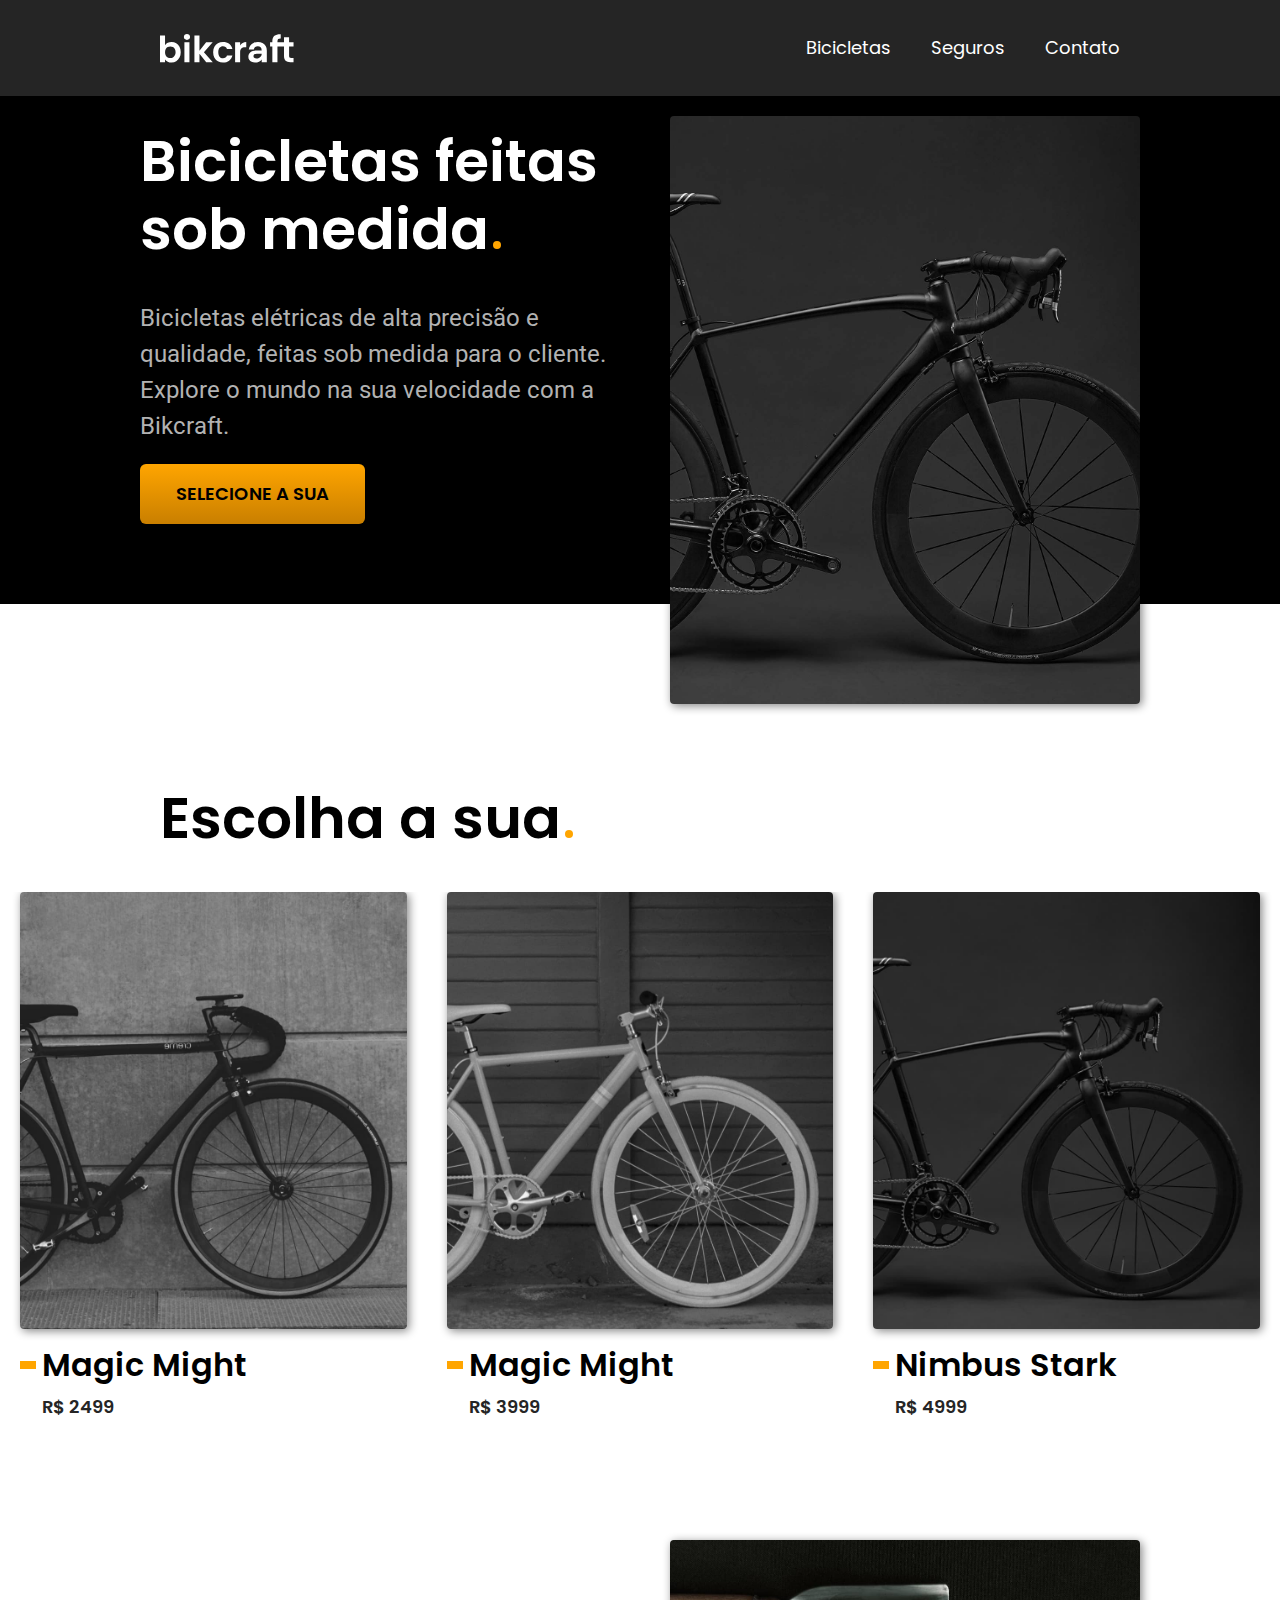
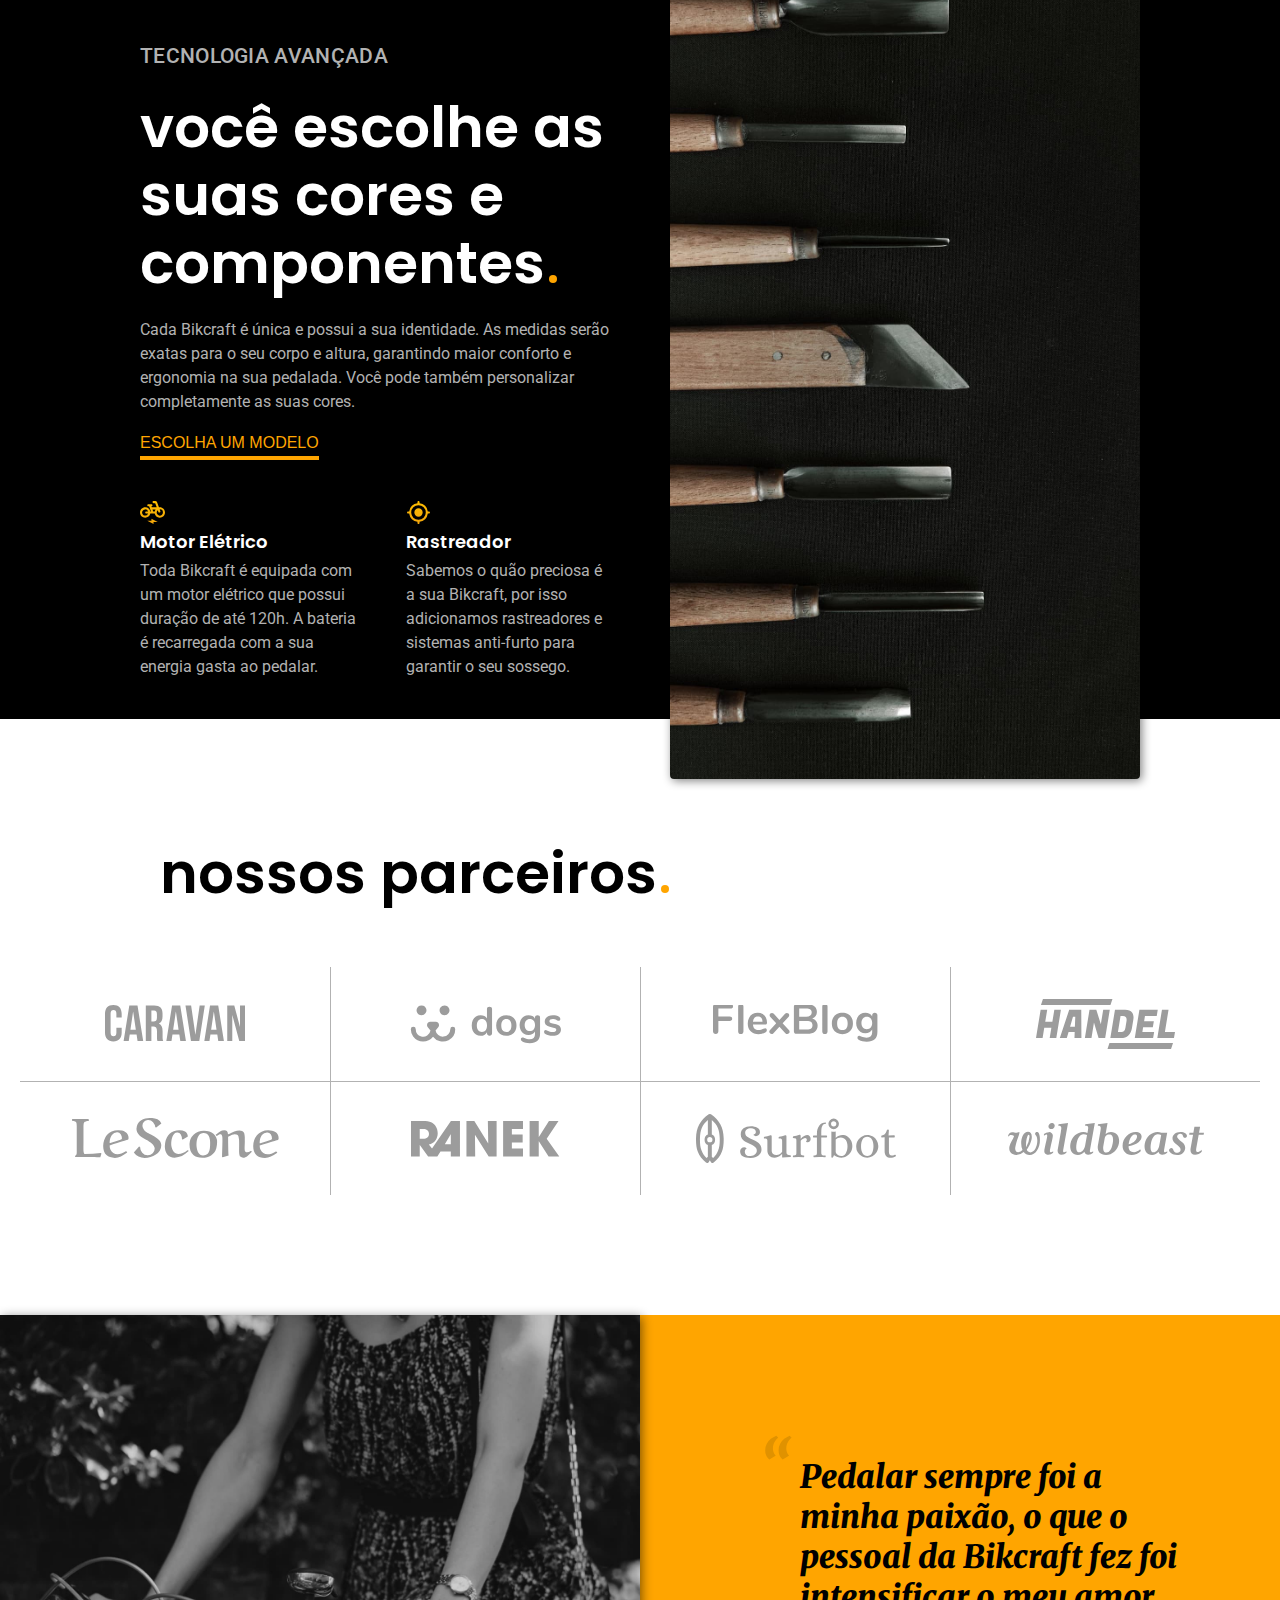
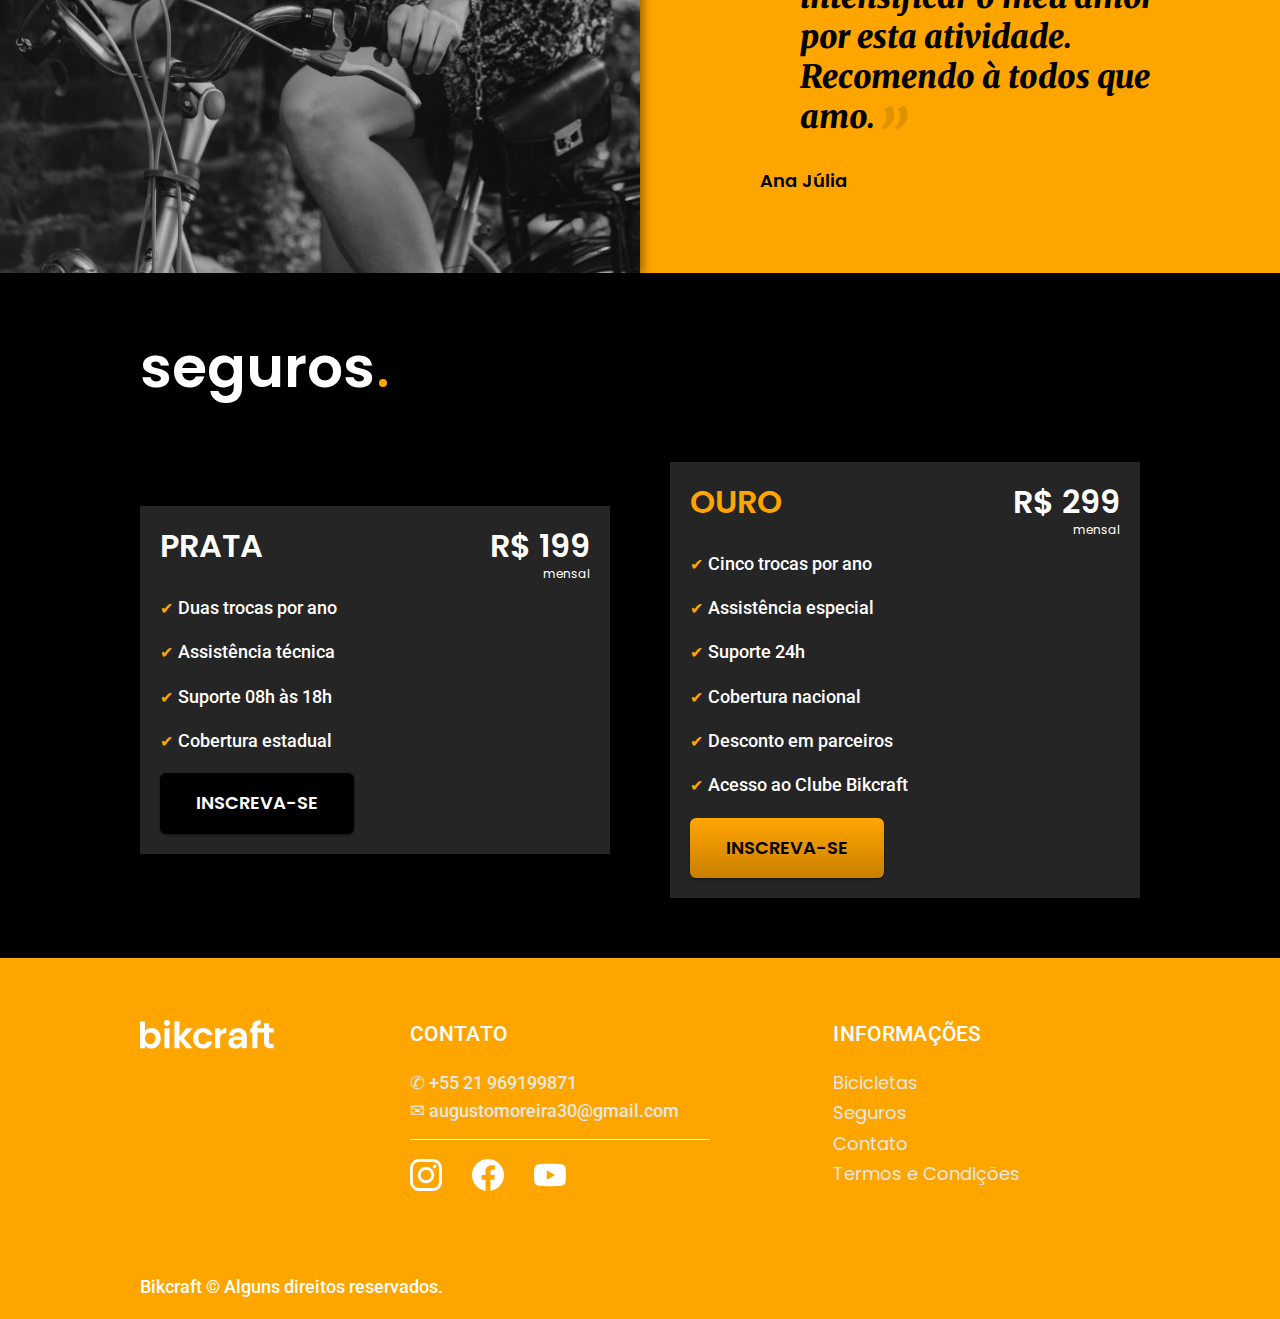
==== index.html @ 73f8ed73 "update" ====
<!DOCTYPE html>
<html lang="pt-BR">
  <head>
    <meta charset="UTF-8" />
    <meta http-equiv="X-UA-Compatible" content="IE=edge" />
    <meta name="viewport" content="width=device-width, initial-scale=1.0" />

    <title>Bikcraft - Bicicletas Elétricas</title>
    <meta
      name="description"
      content="Bicicletas elétricas de alta precisão e qualidade, feitas sob medida para o cliente. Explore o mundo na sua velocidade com a Bikcraft."
    />
    
    <link rel="stylesheet" href="./css/style.css" />
    <link rel="preconnect" href="https://fonts.googleapis.com" />
    <link rel="preconnect" href="https://fonts.gstatic.com" crossorigin />
    <link
      href="https://fonts.googleapis.com/css2?family=Merriweather:ital,wght@1,900&family=Poppins:wght@400;600&family=Roboto:wght@400;500&display=swap"
      rel="stylesheet"
    />
  </head>
  <body>
    <!-- menu navegação -->
    <header class="header-bg">
      <div class="header-container">
        <a href="./"><img src="./img/bikcraft.svg" alt="bikcraft" /></a>

        <nav aria-label="primaria">
          <ul class="header-menu font-1-m">
            <li><a class="cor-1" href="./bicicletas.html">Bicicletas</a></li>
            <li><a class="cor-1" href="./seguros.html">Seguros</a></li>
            <li><a class="cor-1" href="./contato.html">Contato</a></li>
          </ul>
        </nav>
      </div>
    </header>
    <!-- Conteúdo principal -->
    <main class="introducao-bg">
      <div class="introducao-container">
        <div class="introducao-conteudo">
          <h1 class="font-1-xxl">
            Bicicletas feitas sob medida<span class="ponto-final"></span>
          </h1>
          <p class="font-2-l cor-2">
            Bicicletas elétricas de alta precisão e qualidade, feitas sob medida
            para o cliente. Explore o mundo na sua velocidade com a Bikcraft.
          </p>
          <a class="botao" href="./bicicletas.html">SELECIONE A SUA</a>
        </div>
        <div>
          <img src="img/fotos/introducao.jpg" alt="bicicleta elétrica preta." />
        </div>
      </div>
    </main>
    <!-- Lista de Biccicletas -->
    <article class="bicicletas-lista">
      <h2 class="font-1-xxl">Escolha a sua<span class="ponto-final"></span></h2>

      <ul>
        <li>
          <a href="./nimbus.html">
            <img
              src="./img/bicicletas/magic-home.jpg"
              alt="bicicleta preta magic"
            />
            <h3 class="font-1-xl">Magic Might</h3>
            <span class="font-1-m-b">R$ 2499</span>
          </a>
        </li>
        <li>
          <a href="./nimbus.html">
            <img
              src="./img/bicicletas/nebula-home.jpg"
              alt="bicicleta branca nebulosa"
            />
            <h3 class="font-1-xl">Magic Might</h3>
            <span class="font-1-m-b">R$ 3999</span>
          </a>
        </li>
        <li>
          <a href="./nimbus.html">
            <img
              src="./img/bicicletas/nimbus-home.jpg"
              alt="bicicleta carbono nimbus"
            />
            <h3 class="font-1-xl">Nimbus Stark</h3>
            <span class="font-1-m-b">R$ 4999</span>
          </a>
        </li>
      </ul>
    </article>
    <!-- Tecnologia Avançada -->
    <section
      class="tecnologia-bg"
      aria-label="Sobre tecnologia avançada da bikcraft"
    >
      <div class="tecnologia-container">
        <div class="tecnologia-conteudo">
          <h1 class="font-2-l-b cor-2">TECNOLOGIA AVANÇADA</h1>
          <h2 class="font-1-xxl .cor-1">
            você escolhe as suas cores e componentes<span
              class="ponto-final"
            ></span>
          </h2>
          <p class="font-2-s cor-2">
            Cada Bikcraft é única e possui a sua identidade. As medidas serão
            exatas para o seu corpo e altura, garantindo maior conforto e
            ergonomia na sua pedalada. Você pode também personalizar
            completamente as suas cores.
          </p>
          <a class="link" href="./bicicletas.html">ESCOLHA UM MODELO</a>
          <ul>
            <li>
              <img
                class="tecnologia-icon"
                src="img/icones/eletrica.svg"
                alt="ícone simbolizando bicicleta elétrica"
              />
              <h3 class="tecnologia-vantagens font-1-m-b cor-1">
                Motor Elétrico
              </h3>
              <p class="font-2-s cor-2">
                Toda Bikcraft é equipada com um motor elétrico que possui
                duração de até 120h. A bateria é recarregada com a sua energia
                gasta ao pedalar.
              </p>
            </li>
            <li>
              <img
                class="tecnologia-icon"
                src="img/icones/rastreador.svg"
                alt="ícone simbolizando um rastreador"
              />
              <h3 class="tecnologia-vantagens font-1-m-b cor-1">Rastreador</h3>
              <p class="font-2-s cor-2">
                Sabemos o quão preciosa é a sua Bikcraft, por isso adicionamos
                rastreadores e sistemas anti-furto para garantir o seu sossego.
              </p>
            </li>
          </ul>
        </div>
        <div class="tecnologia-img">
          <img
            src="img/fotos/tecnologia.jpg"
            alt="imagem decorativa de ferramentas"
          />
        </div>
      </div>
    </section>
    <!-- Nossos Parceiros -->
    <section class="parceiros" aria-label="Nossos Parceiros">
      <h2 class="font-1-xxl">
        nossos parceiros<span class="ponto-final"></span>
      </h2>

      <ul>
        <li><img src="img/parceiros/caravan.svg" alt="caravan" /></li>
        <li><img src="img/parceiros/dogs.svg" alt="dogs" /></li>
        <li><img src="img/parceiros/flexblog.svg" alt="flexblog" /></li>
        <li><img src="img/parceiros/handel.svg" alt="handel" /></li>
        <li><img src="img/parceiros/lescone.svg" alt="lescone" /></li>
        <li><img src="img/parceiros/ranek.svg" alt="ranek" /></li>
        <li><img src="img/parceiros/surfbot.svg" alt="surfbot" /></li>
        <li><img src="img/parceiros/wildbeast.svg" alt="wildbeast" /></li>
      </ul>
    </section>
    <!-- Depoimentos -->
    <section class="depoimentos" aria-label="Depoimentos">
      <div class="depoimentos-img">
        <img
          src="img/fotos/depoimento.jpg"
          alt="Mulher andando de bicicleta bikcraft"
        />
      </div>
      <div class="depoimentos-texto">
        <blockquote class="font-1-xl">
          Pedalar sempre foi a minha paixão, o que o pessoal da Bikcraft fez foi
          intensificar o meu amor por esta atividade. Recomendo à todos que amo.
        </blockquote>
        <cite class="font-1-m-b">Ana Júlia</cite>
      </div>
    </section>
    <!-- Seguros -->
    <article class="seguros-bg" aria-label="Seção de Seguros">
      <div class="seguros-container">
        <h2 class="font-1-xxl">seguros<span class="ponto-final"></span></h2>

        <div class="seguros-items">
          <div class="seguro-valor">
            <h3 class="font-1-xl">PRATA</h3>
            <span class="font-1-xl">R$ 199<small class="font-1-xs">mensal</small></span>
          </div>
          <ul class="font-2-m">
              <li>Duas trocas por ano</li>
              <li>Assistência técnica</li>
              <li>Suporte 08h às 18h</li>
              <li>Cobertura estadual</li>
            </ul>              
            <a class="botao secundario" href="./seguros.html">INSCREVA-SE</a>
        </div>
        <div class="seguros-items">
          <div class="seguro-valor">
            <h3 class="font-1-xl cor-3">OURO</h3>
            <span class="font-1-xl">R$ 299<small class="font-1-xs">mensal</small></span>
          </div>
          <ul class="font-2-m">
              <li>Cinco trocas por ano</li>
              <li>Assistência especial</li>
              <li>Suporte 24h</li>
              <li>Cobertura nacional</li>
              <li>Desconto em parceiros</li>
              <li>Acesso ao Clube Bikcraft</li>
            </ul>              
            <a class="botao" href="./seguros.html">INSCREVA-SE</a>
        </div>
    </article>
    <!-- Contato -->
    <footer class="contato-bg">
      <div class="contato-container">
        <a href="./"><img src="img/bikcraft.svg" alt="logo Bikcraft"></a>

        <div class="contato-geral">
          <h3 class="font-2-l-b">CONTATO</h3>
          <a class="font-2-m" href="tel:+5521969199871">&#9990; +55 21 969199871</a>
          <a class="font-2-m" href="mailto:augustomoreira30@gmail.com">&#9993; augustomoreira30@gmail.com</a>
          <div class="contato-redes">
            <a href="./"><img src="img/redes/instagram.svg" alt="Instagram"></a>
            <a href=""><img src="img/redes/facebook.svg" alt="Facebook"></a>
            <a href=""><img src="img/redes/youtube.svg" alt="YouTube"></a>
          </div>
        </div>
        <div class="contato-informacao">
          <h3 class="font-2-l-b">INFORMAÇÕES</h3>

          <nav>
            <ul class="font-1-m">
              <li><a href="./bicicletas.html">Bicicletas</a></li>
              <li><a href="./seguros.html">Seguros</a></li>
              <li><a href="./contato.html">Contato</a></li>
              <li><a href="./termos.html">Termos e Condições</a></li>
            </ul>
          </nav>
        </div>
        <span class="font-2-m">Bikcraft © Alguns direitos reservados.</span>
      </div>
    </footer>
  </body>
</html>
---- css/style.css ----
/* Global */
@import "./global/global.css";
@import "./global/header.css";

/* Utilitários */
@import "./utilitarios/tipografia.css";
@import "./utilitarios/cores.css";

/* Componentes */
@import "./utilitarios/componentes.css";

/* Home */
@import "./home/introducao.css";
@import "./home/tecnologia.css";
@import "./home/parceiros.css";
@import "./home/depoimentos.css";
@import "./home/contato.css";

/* Bicicletas */
@import "./bicicletas/bicicletas-lista.css";
@import "./bicicletas/bicicletas.css";
@import "./bicicletas/catalogo.css";

/* Seguros */
@import "./seguros/seguros.css";
@import "./seguros/vantagens.css";
@import "./seguros/perguntas.css";
@import "./seguros/seguro-rodape.css";

/* Termos e Condições */
@import "termos/termos.css";

/* Contato */
@import "contato/contato.css";
@import "utilitarios/formulario.css";
@import "contato/lojas.css";
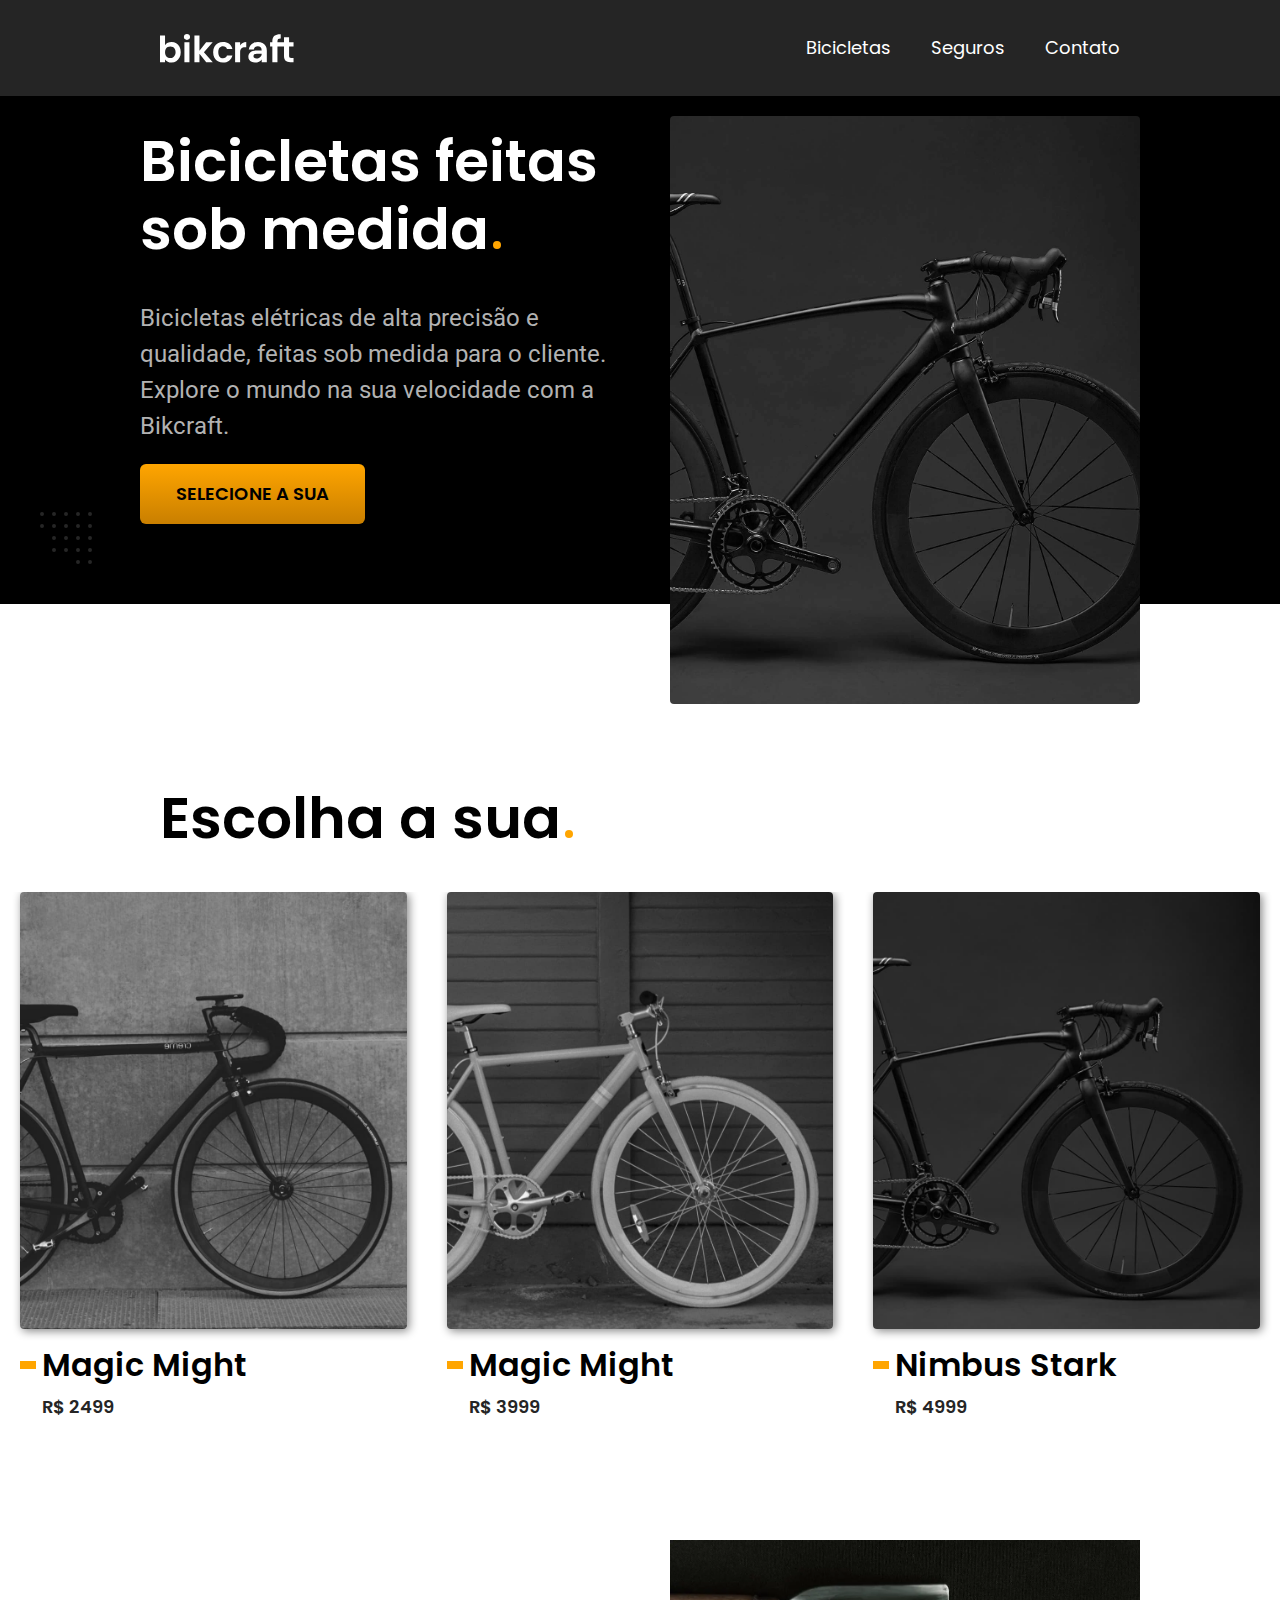
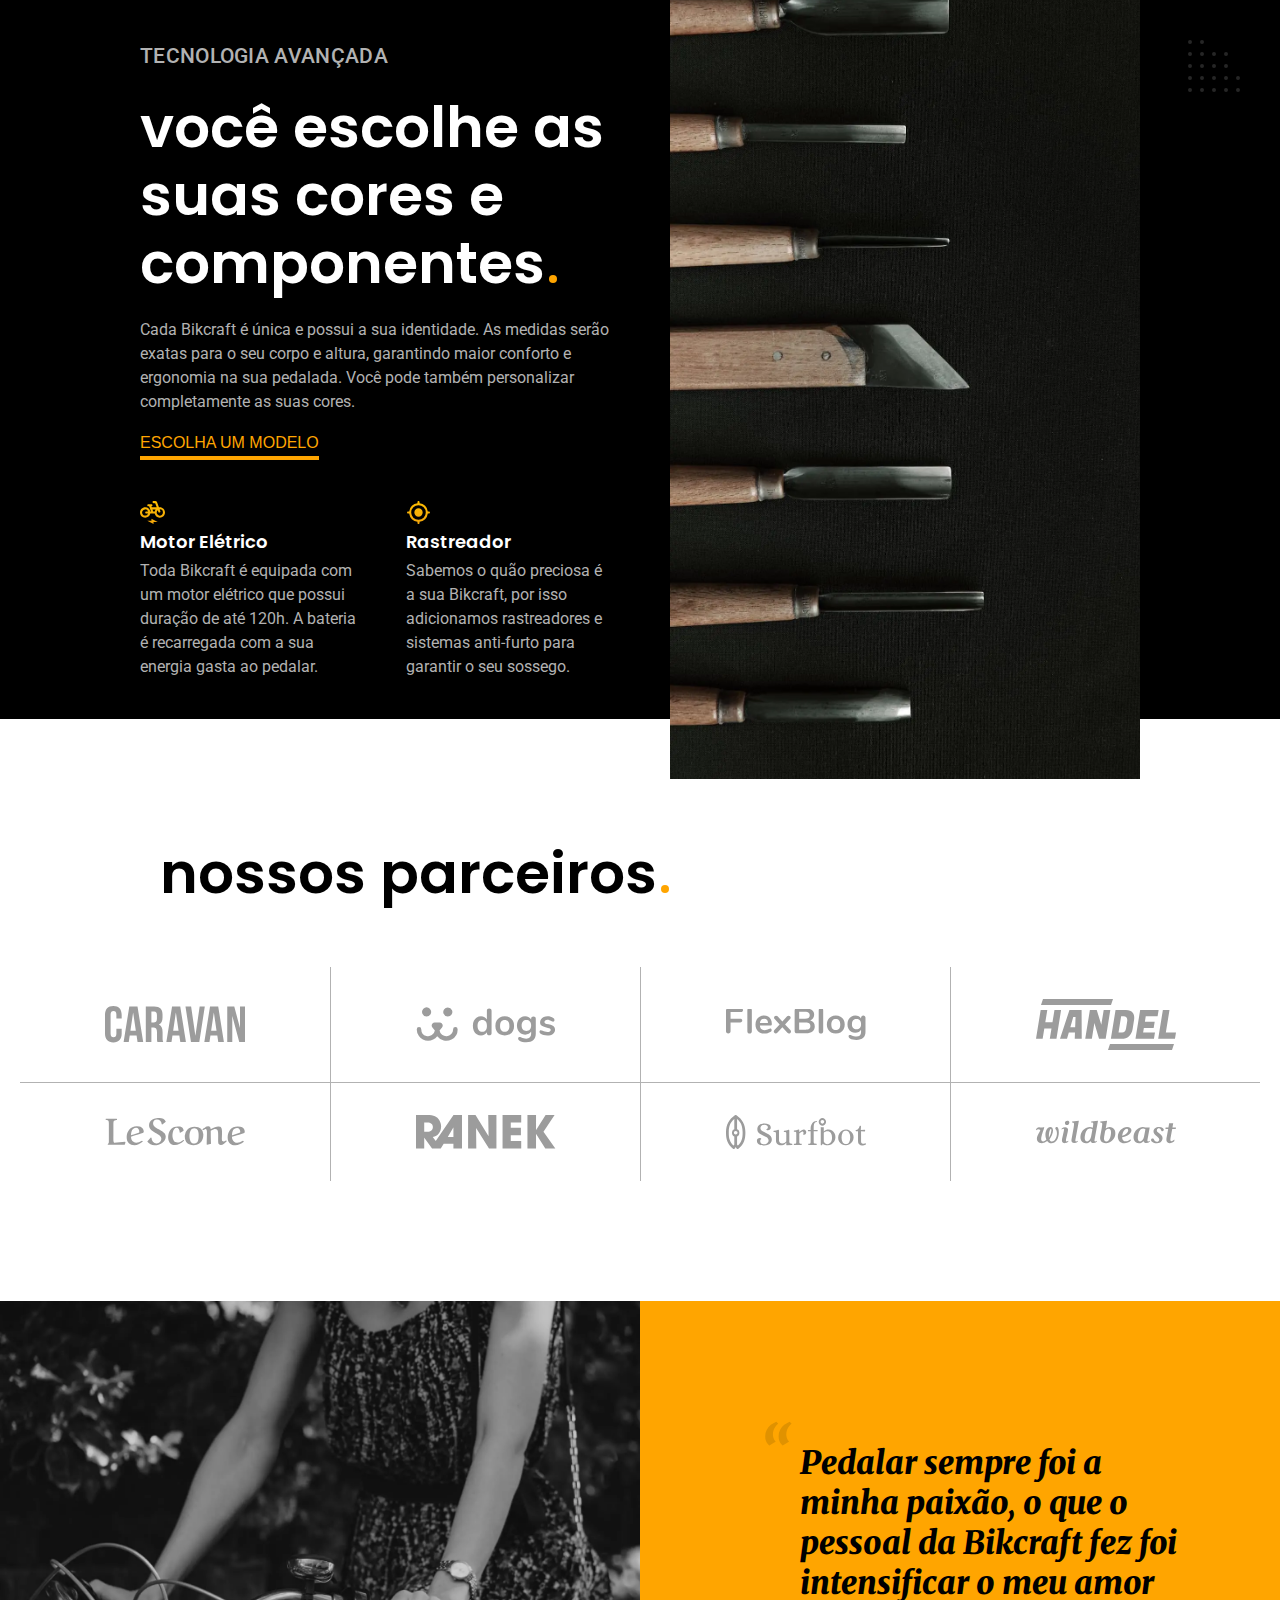
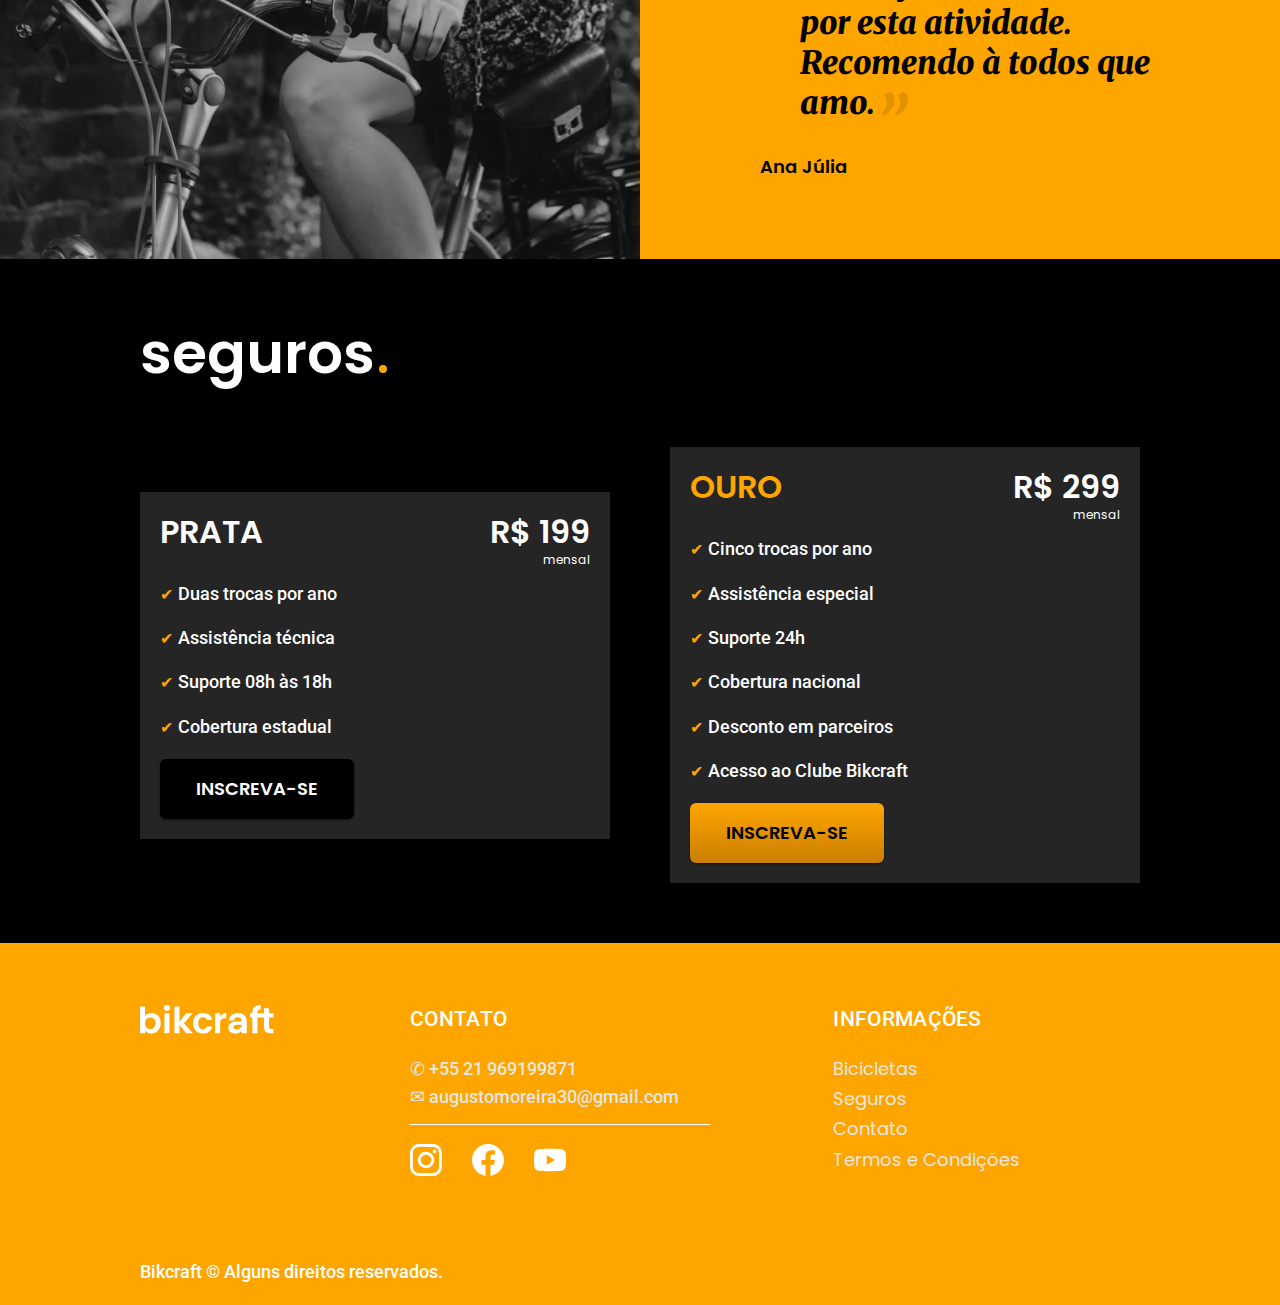
==== commit 6534e262: "update optimization" ====
--- a/index.html
+++ b/index.html
@@ -3,6 +3,7 @@
   <head>
     <meta charset="UTF-8" />
     <meta http-equiv="X-UA-Compatible" content="IE=edge" />
+    <meta name="robots" content="all" />
     <meta name="viewport" content="width=device-width, initial-scale=1.0" />
 
     <title>Bikcraft - Bicicletas Elétricas</title>
@@ -10,8 +11,9 @@
       name="description"
       content="Bicicletas elétricas de alta precisão e qualidade, feitas sob medida para o cliente. Explore o mundo na sua velocidade com a Bikcraft."
     />
-    
+    <link rel="preload" href="./css/style.css" as="style">
     <link rel="stylesheet" href="./css/style.css" />
+
     <link rel="preconnect" href="https://fonts.googleapis.com" />
     <link rel="preconnect" href="https://fonts.gstatic.com" crossorigin />
     <link
@@ -23,7 +25,7 @@
     <!-- menu navegação -->
     <header class="header-bg">
       <div class="header-container">
-        <a href="./"><img src="./img/bikcraft.svg" alt="bikcraft" /></a>
+        <a href="./"><img src="./img/bikcraft.svg" alt="bikcraft" width="136" height="32" /></a>
 
         <nav aria-label="primaria">
           <ul class="header-menu font-1-m">
@@ -47,9 +49,10 @@
           </p>
           <a class="botao" href="./bicicletas.html">SELECIONE A SUA</a>
         </div>
-        <div>
-          <img src="img/fotos/introducao.jpg" alt="bicicleta elétrica preta." />
-        </div>
+        <picture>
+          <source srcset="./img/bicicletas/nimbus.jpg" media="(max-width: 900px)">
+          <img src="./img/fotos/introducao.webp" alt="bicicleta elétrica preta." width="1280" height="1600" />
+        </picture>
       </div>
     </main>
     <!-- Lista de Biccicletas -->
@@ -62,6 +65,8 @@
             <img
               src="./img/bicicletas/magic-home.jpg"
               alt="bicicleta preta magic"
+              width="920"
+              height="1040"
             />
             <h3 class="font-1-xl">Magic Might</h3>
             <span class="font-1-m-b">R$ 2499</span>
@@ -72,6 +77,8 @@
             <img
               src="./img/bicicletas/nebula-home.jpg"
               alt="bicicleta branca nebulosa"
+              width="920"
+              height="1040"
             />
             <h3 class="font-1-xl">Magic Might</h3>
             <span class="font-1-m-b">R$ 3999</span>
@@ -82,6 +89,8 @@
             <img
               src="./img/bicicletas/nimbus-home.jpg"
               alt="bicicleta carbono nimbus"
+              width="920"
+              height="1040"
             />
             <h3 class="font-1-xl">Nimbus Stark</h3>
             <span class="font-1-m-b">R$ 4999</span>
@@ -115,6 +124,8 @@
                 class="tecnologia-icon"
                 src="img/icones/eletrica.svg"
                 alt="ícone simbolizando bicicleta elétrica"
+                width="32"
+                height="32"
               />
               <h3 class="tecnologia-vantagens font-1-m-b cor-1">
                 Motor Elétrico
@@ -130,6 +141,8 @@
                 class="tecnologia-icon"
                 src="img/icones/rastreador.svg"
                 alt="ícone simbolizando um rastreador"
+                width="32"
+                height="32"
               />
               <h3 class="tecnologia-vantagens font-1-m-b cor-1">Rastreador</h3>
               <p class="font-2-s cor-2">
@@ -141,8 +154,10 @@
         </div>
         <div class="tecnologia-img">
           <img
-            src="img/fotos/tecnologia.jpg"
+            src="img/fotos/tecnologia.webp"
             alt="imagem decorativa de ferramentas"
+            width="1200"
+            height="1920"
           />
         </div>
       </div>
@@ -154,22 +169,24 @@
       </h2>
 
       <ul>
-        <li><img src="img/parceiros/caravan.svg" alt="caravan" /></li>
-        <li><img src="img/parceiros/dogs.svg" alt="dogs" /></li>
-        <li><img src="img/parceiros/flexblog.svg" alt="flexblog" /></li>
-        <li><img src="img/parceiros/handel.svg" alt="handel" /></li>
-        <li><img src="img/parceiros/lescone.svg" alt="lescone" /></li>
-        <li><img src="img/parceiros/ranek.svg" alt="ranek" /></li>
-        <li><img src="img/parceiros/surfbot.svg" alt="surfbot" /></li>
-        <li><img src="img/parceiros/wildbeast.svg" alt="wildbeast" /></li>
+        <li><img src="img/parceiros/caravan.svg" alt="caravan" width="140" height="38" /></li>
+        <li><img src="img/parceiros/dogs.svg" alt="dogs" width="140" height="38" /></li>
+        <li><img src="img/parceiros/flexblog.svg" alt="flexblog" width="140" height="38" /></li>
+        <li><img src="img/parceiros/handel.svg" alt="handel" width="140" height="38" /></li>
+        <li><img src="img/parceiros/lescone.svg" alt="lescone" width="140" height="38" /></li>
+        <li><img src="img/parceiros/ranek.svg" alt="ranek" width="140" height="38" /></li>
+        <li><img src="img/parceiros/surfbot.svg" alt="surfbot" width="140" height="38" /></li>
+        <li><img src="img/parceiros/wildbeast.svg" alt="wildbeast" width="140" height="38" /></li>
       </ul>
     </section>
     <!-- Depoimentos -->
     <section class="depoimentos" aria-label="Depoimentos">
       <div class="depoimentos-img">
         <img
-          src="img/fotos/depoimento.jpg"
+          src="img/fotos/depoimento.webp"
           alt="Mulher andando de bicicleta bikcraft"
+          width="1560"
+          height="1360"
         />
       </div>
       <div class="depoimentos-texto">
@@ -217,16 +234,20 @@
     <!-- Contato -->
     <footer class="contato-bg">
       <div class="contato-container">
-        <a href="./"><img src="img/bikcraft.svg" alt="logo Bikcraft"></a>
+        <a href="./"><img src="img/bikcraft.svg" alt="logo Bikcraft" width="136"
+          height="32"></a>
 
         <div class="contato-geral">
           <h3 class="font-2-l-b">CONTATO</h3>
           <a class="font-2-m" href="tel:+5521969199871">&#9990; +55 21 969199871</a>
           <a class="font-2-m" href="mailto:augustomoreira30@gmail.com">&#9993; augustomoreira30@gmail.com</a>
           <div class="contato-redes">
-            <a href="./"><img src="img/redes/instagram.svg" alt="Instagram"></a>
-            <a href=""><img src="img/redes/facebook.svg" alt="Facebook"></a>
-            <a href=""><img src="img/redes/youtube.svg" alt="YouTube"></a>
+            <a href="./"><img src="img/redes/instagram.svg" alt="Instagram" width="32"
+              height="32"></a>
+            <a href="./"><img src="img/redes/facebook.svg" alt="Facebook" width="32"
+              height="32"></a>
+            <a href="./"><img src="img/redes/youtube.svg" alt="YouTube" width="32"
+              height="32"></a>
           </div>
         </div>
         <div class="contato-informacao">
--- a/css/style.css
+++ b/css/style.css
@@ -34,3 +34,6 @@
 @import "contato/contato.css";
 @import "utilitarios/formulario.css";
 @import "contato/lojas.css";
+
+/* Orçamentos */
+@import "orcamento/orcamento.css";
--- a/css/style.css
+++ b/css/style.css
@@ -34,3 +34,6 @@
 @import "contato/contato.css";
 @import "utilitarios/formulario.css";
 @import "contato/lojas.css";
+
+/* Orçamentos */
+@import "orcamento/orcamento.css";
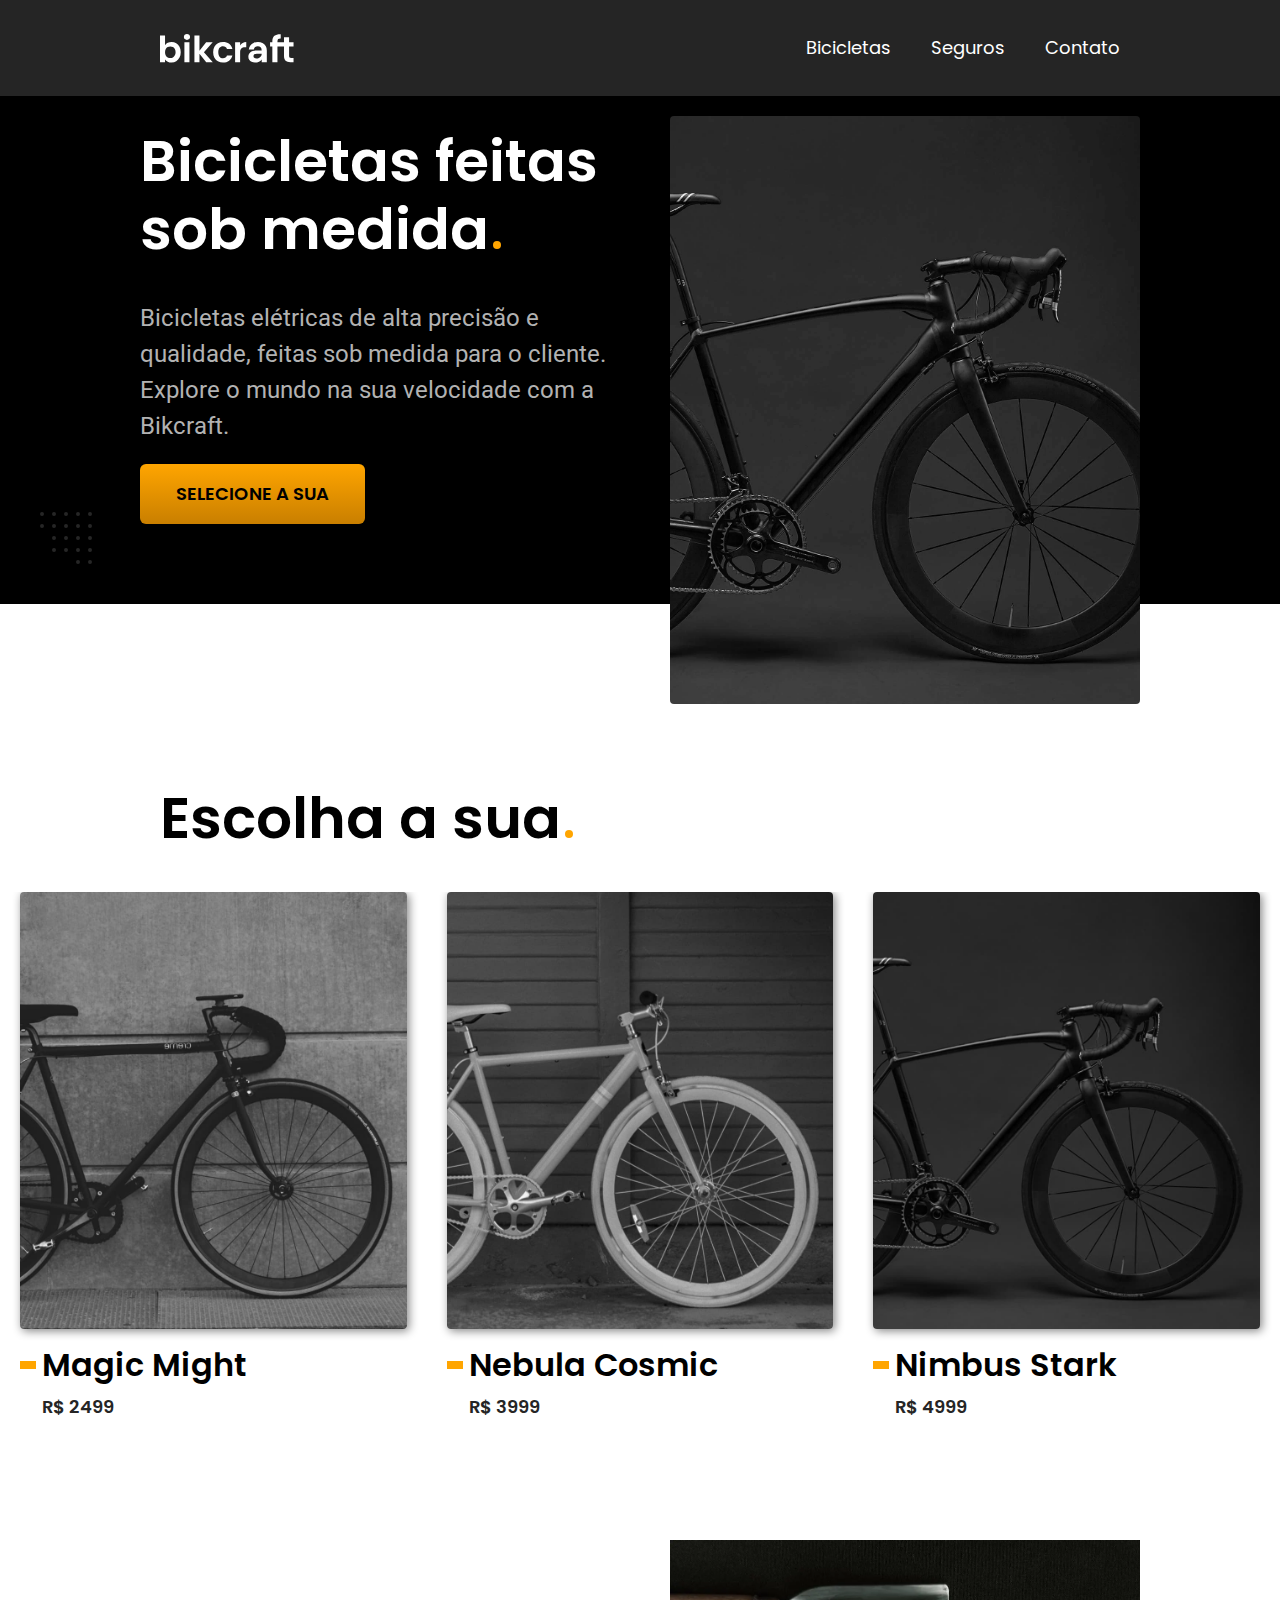
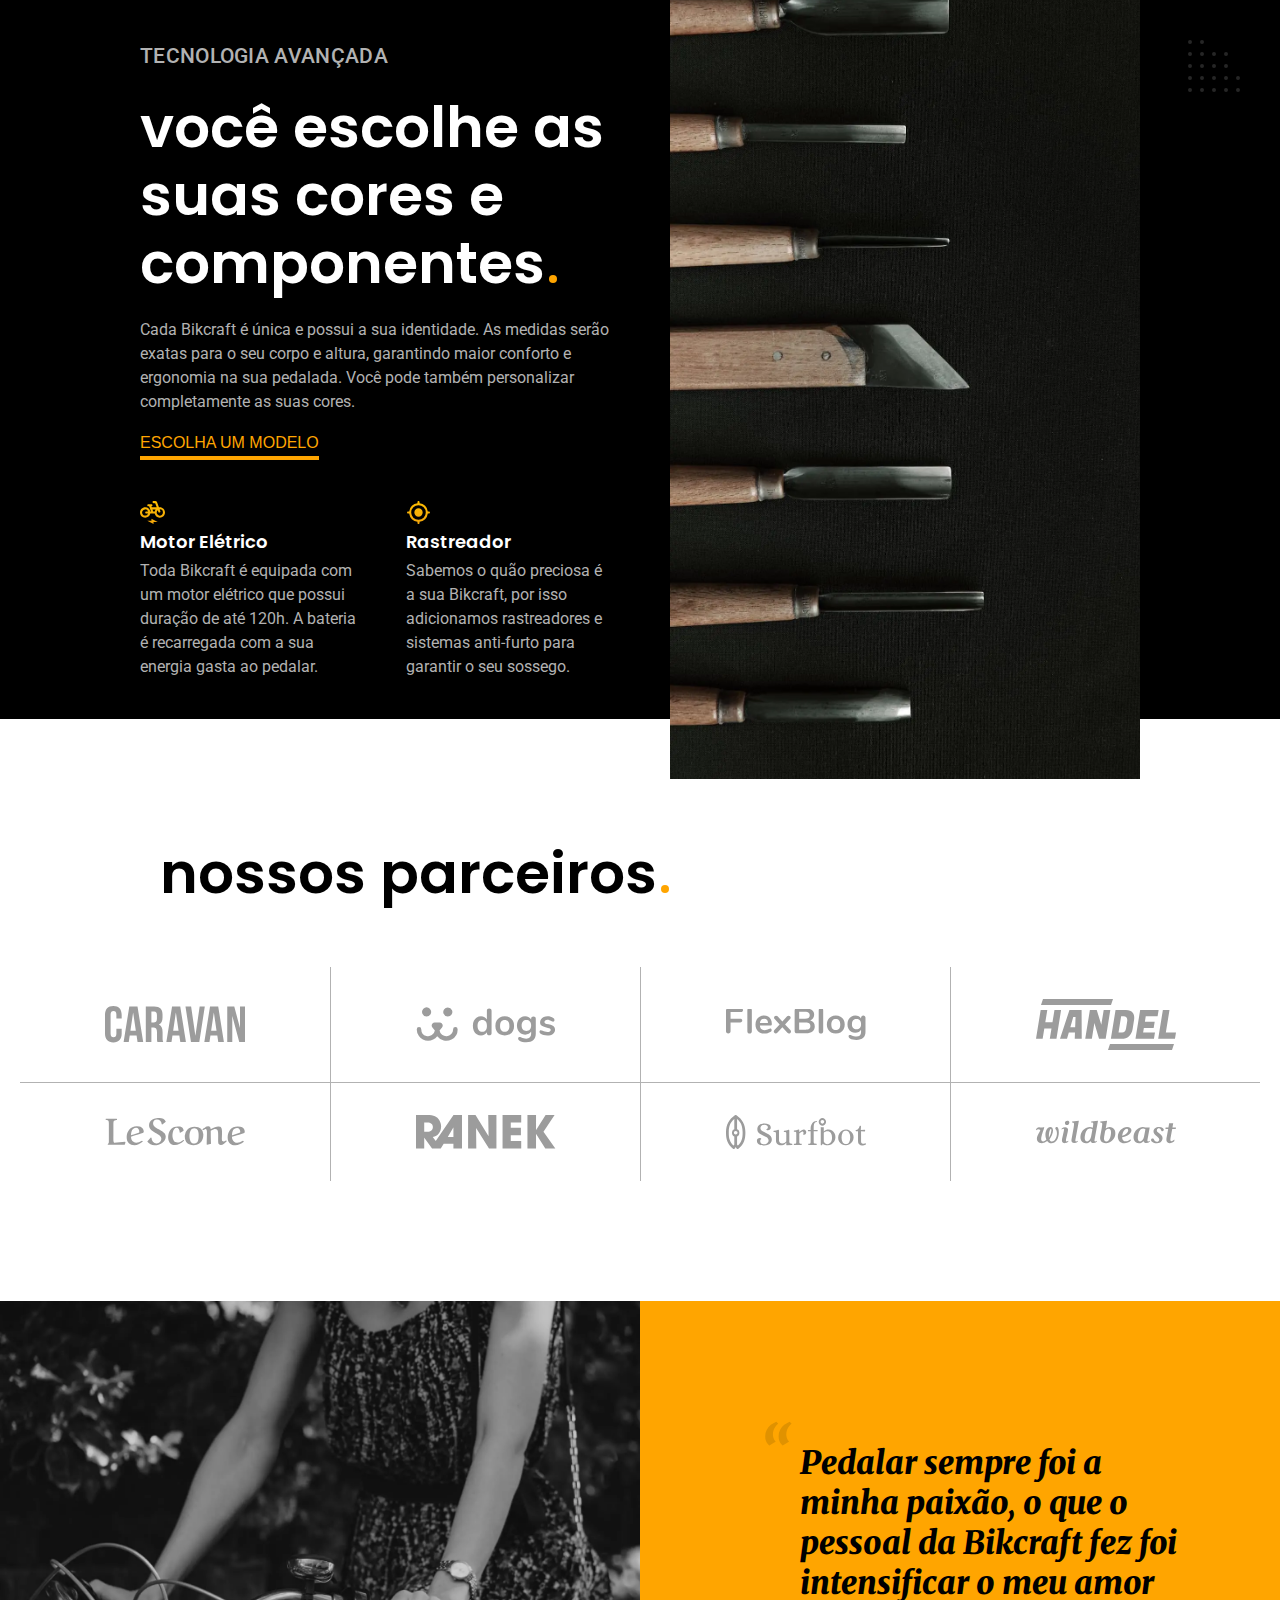
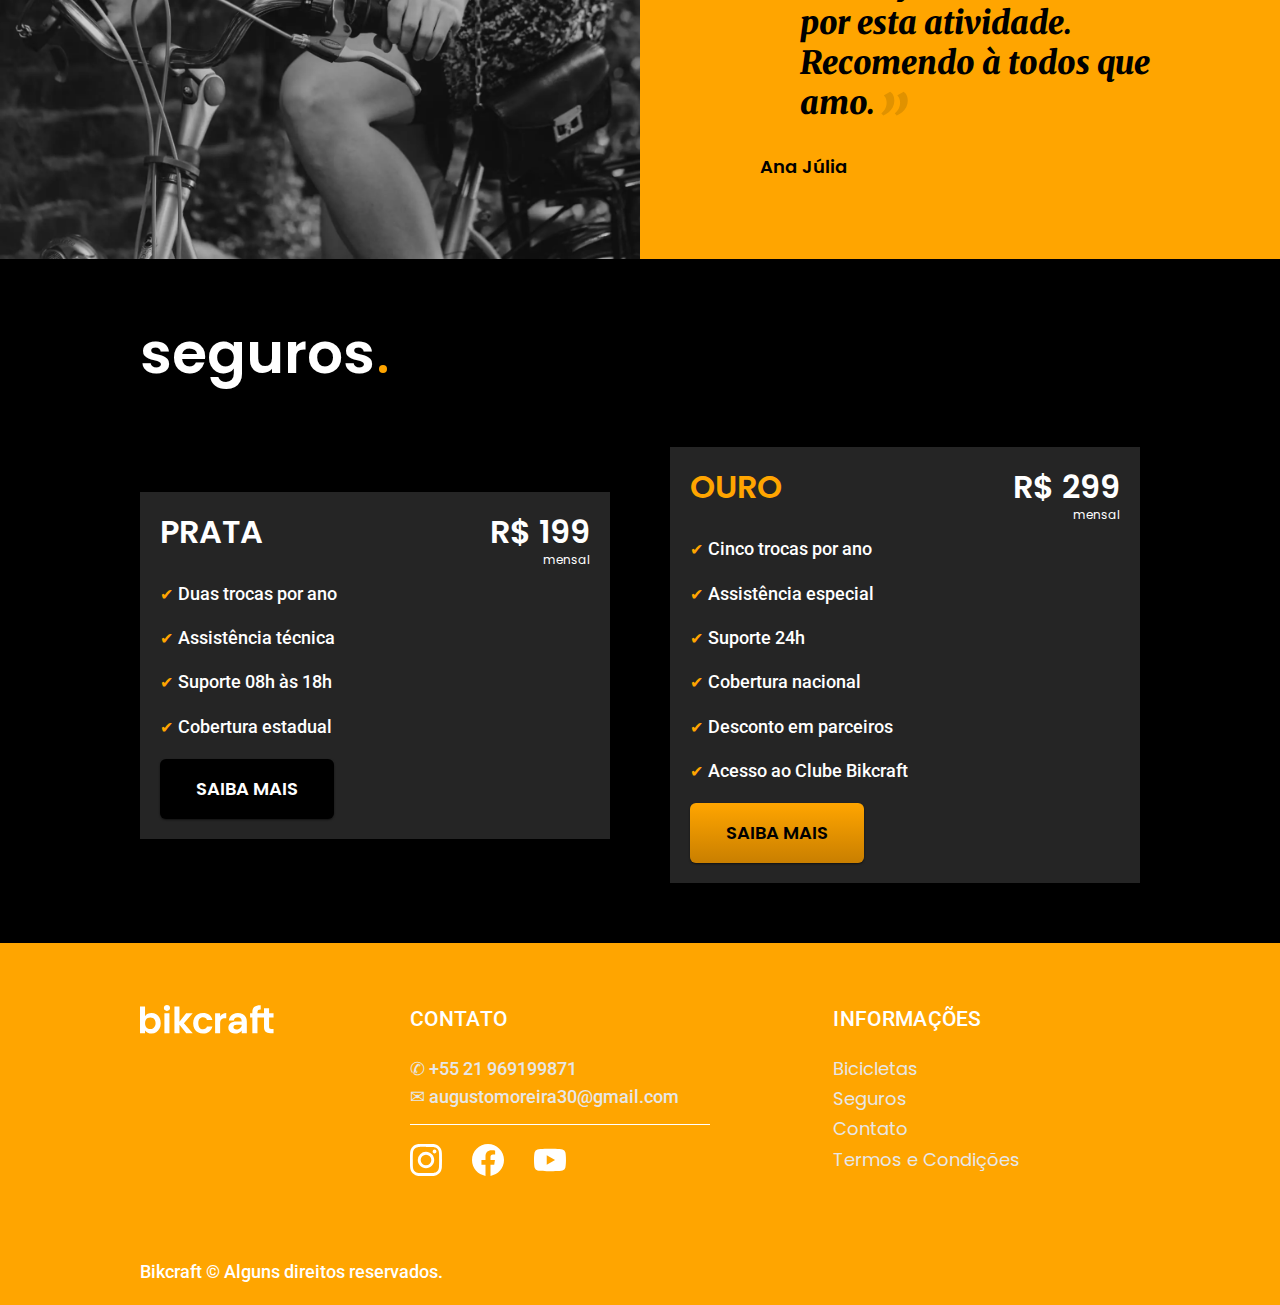
==== commit e395ad94: "created parameter js" ====
--- a/index.html
+++ b/index.html
@@ -20,6 +20,7 @@
       href="https://fonts.googleapis.com/css2?family=Merriweather:ital,wght@1,900&family=Poppins:wght@400;600&family=Roboto:wght@400;500&display=swap"
       rel="stylesheet"
     />
+    <script defer src="./js/script.js"></script>
   </head>
   <body>
     <!-- menu navegação -->
@@ -61,36 +62,36 @@
 
       <ul>
         <li>
-          <a href="./nimbus.html">
+          <a href="./bicicletas/magic.html">
             <img
               src="./img/bicicletas/magic-home.jpg"
               alt="bicicleta preta magic"
               width="920"
-              height="1040"
+              height="auto"
             />
             <h3 class="font-1-xl">Magic Might</h3>
             <span class="font-1-m-b">R$ 2499</span>
           </a>
         </li>
         <li>
-          <a href="./nimbus.html">
+          <a href="./bicicletas/nebula.html">
             <img
               src="./img/bicicletas/nebula-home.jpg"
               alt="bicicleta branca nebulosa"
               width="920"
-              height="1040"
+              height="auto"
             />
-            <h3 class="font-1-xl">Magic Might</h3>
+            <h3 class="font-1-xl">Nebula Cosmic</h3>
             <span class="font-1-m-b">R$ 3999</span>
           </a>
         </li>
         <li>
-          <a href="./nimbus.html">
+          <a href="./bicicletas/nimbus.html">
             <img
               src="./img/bicicletas/nimbus-home.jpg"
               alt="bicicleta carbono nimbus"
               width="920"
-              height="1040"
+              height="auto"
             />
             <h3 class="font-1-xl">Nimbus Stark</h3>
             <span class="font-1-m-b">R$ 4999</span>
@@ -213,7 +214,7 @@
               <li>Suporte 08h às 18h</li>
               <li>Cobertura estadual</li>
             </ul>              
-            <a class="botao secundario" href="./seguros.html">INSCREVA-SE</a>
+            <a class="botao secundario" href="./seguros.html">SAIBA MAIS</a>
         </div>
         <div class="seguros-items">
           <div class="seguro-valor">
@@ -228,7 +229,7 @@
               <li>Desconto em parceiros</li>
               <li>Acesso ao Clube Bikcraft</li>
             </ul>              
-            <a class="botao" href="./seguros.html">INSCREVA-SE</a>
+            <a class="botao" href="./seguros.html">SAIBA MAIS</a>
         </div>
     </article>
     <!-- Contato -->
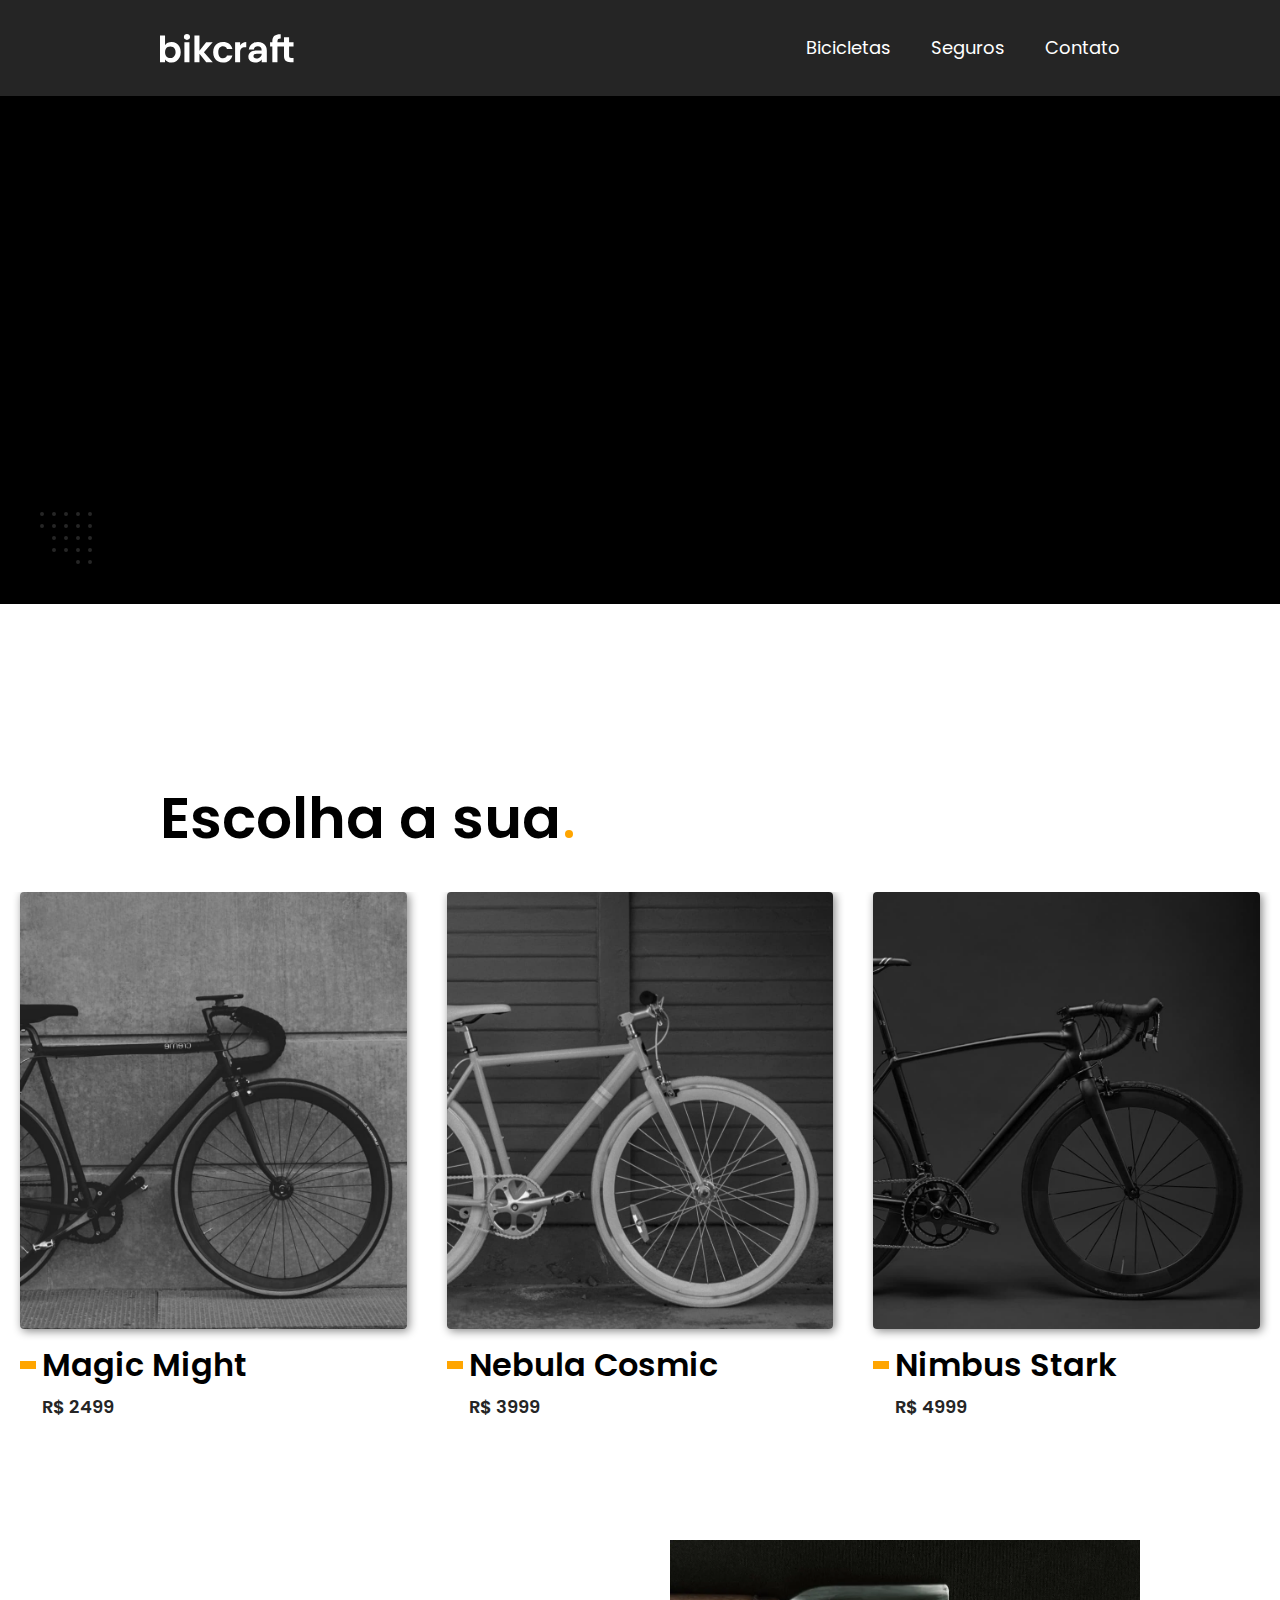
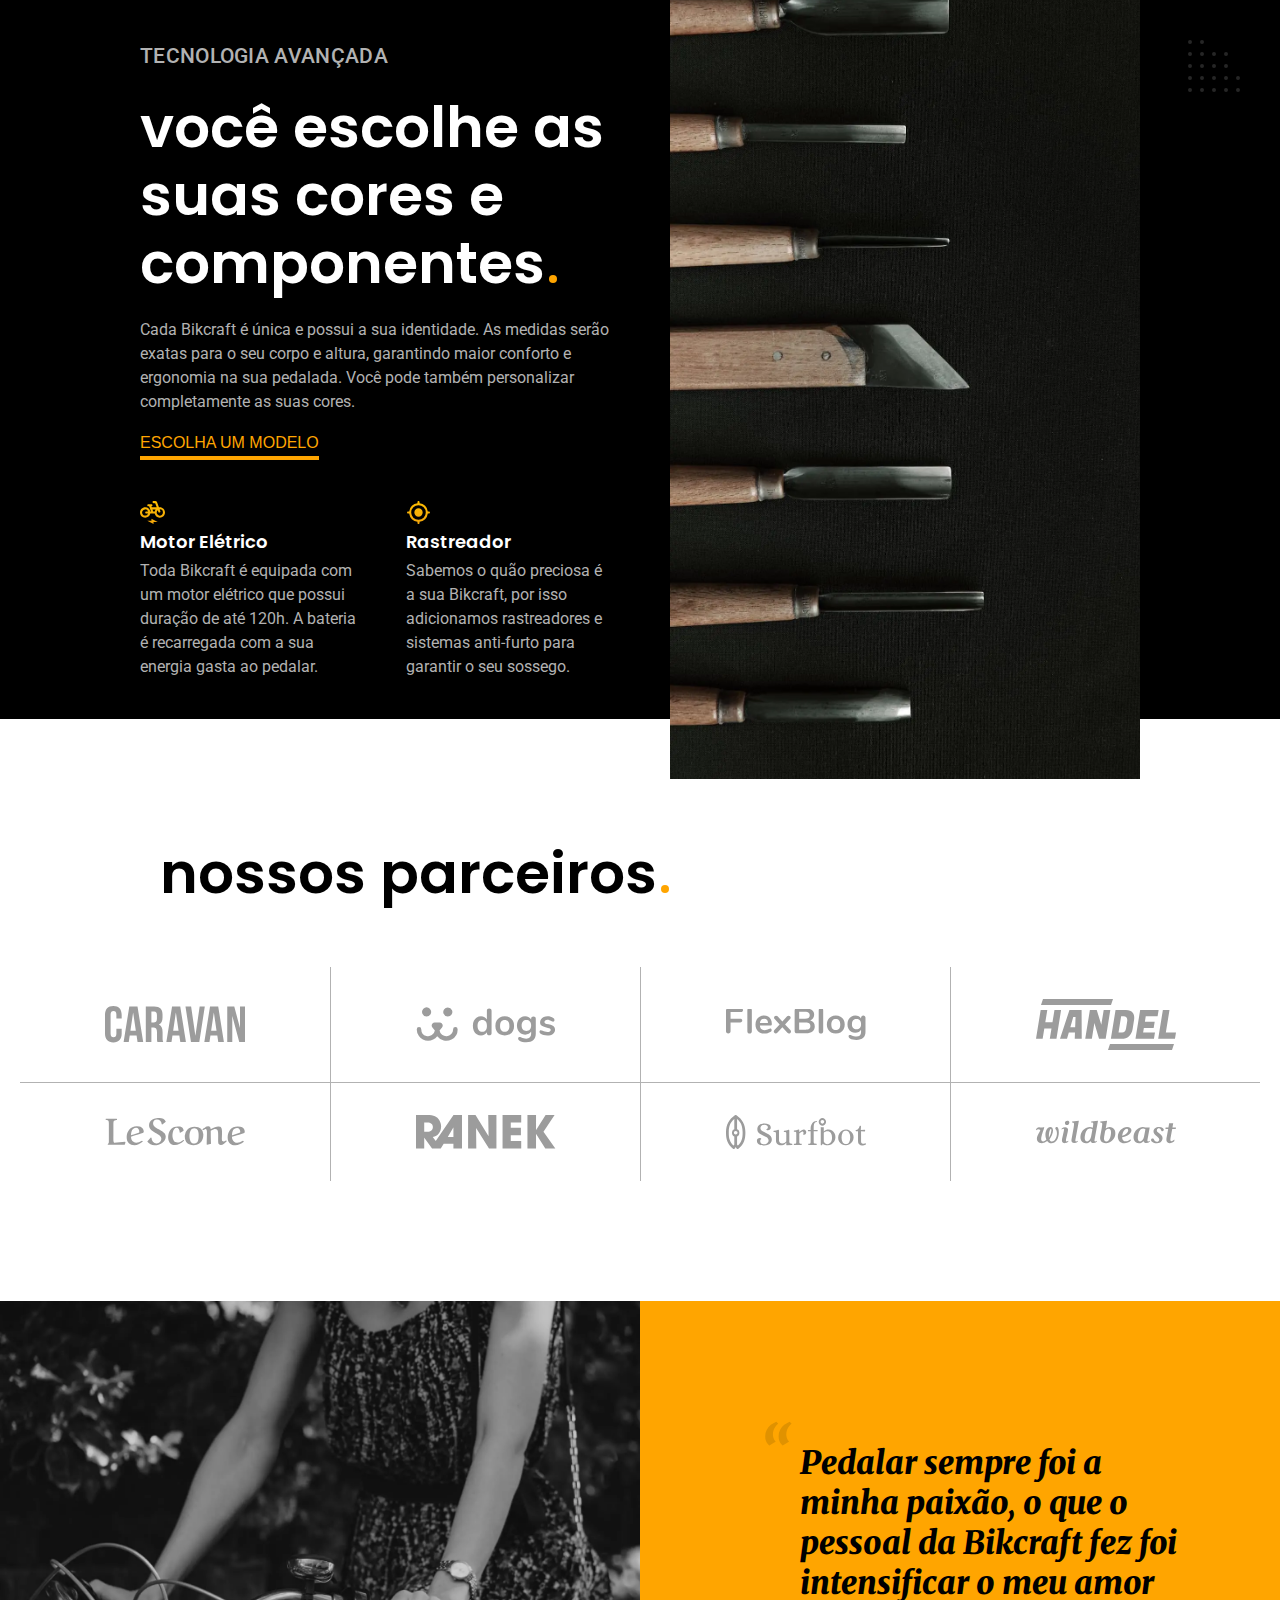
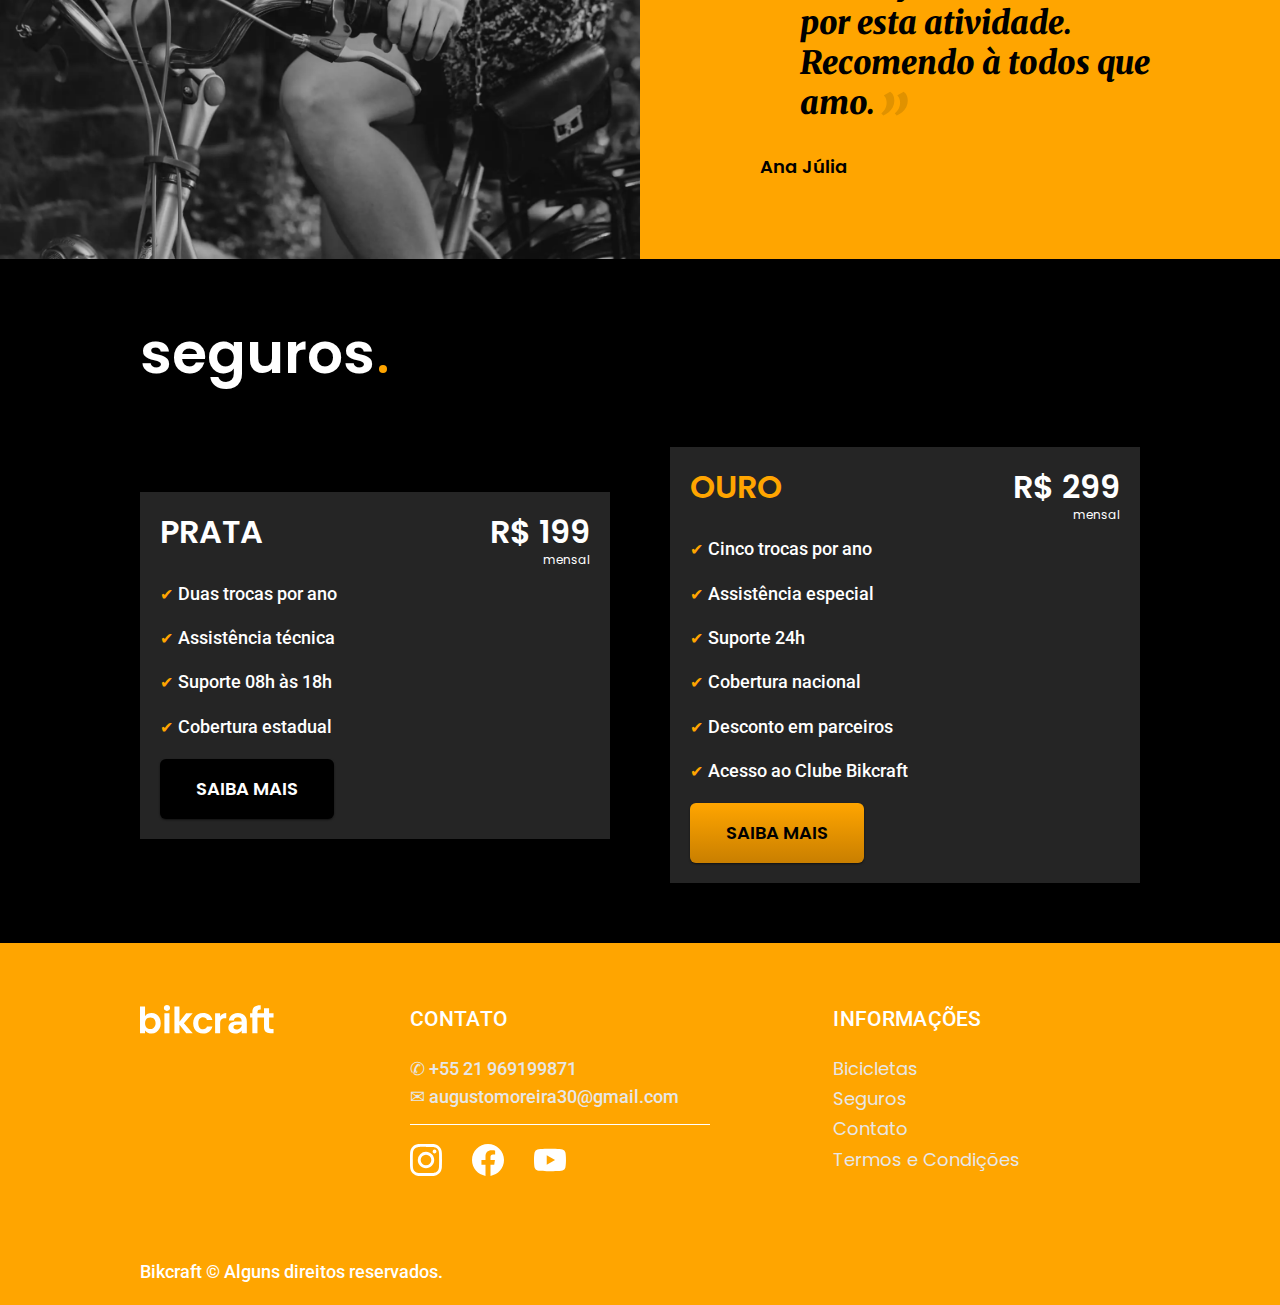
==== commit b914a608: "update disable js & animation plugin" ====
--- a/index.html
+++ b/index.html
@@ -11,16 +11,17 @@
       name="description"
       content="Bicicletas elétricas de alta precisão e qualidade, feitas sob medida para o cliente. Explore o mundo na sua velocidade com a Bikcraft."
     />
+    <link rel="stylesheet" href="./css/style.css" />
     <link rel="preload" href="./css/style.css" as="style">
-    <link rel="stylesheet" href="./css/style.css" />
-
     <link rel="preconnect" href="https://fonts.googleapis.com" />
     <link rel="preconnect" href="https://fonts.gstatic.com" crossorigin />
     <link
       href="https://fonts.googleapis.com/css2?family=Merriweather:ital,wght@1,900&family=Poppins:wght@400;600&family=Roboto:wght@400;500&display=swap"
       rel="stylesheet"
     />
+    <script async src="./js/plugins/simple-anime.js"></script>
     <script defer src="./js/script.js"></script>
+    <script>document.documentElement.classList.add('js')</script>
   </head>
   <body>
     <!-- menu navegação -->
@@ -41,18 +42,18 @@
     <main class="introducao-bg">
       <div class="introducao-container">
         <div class="introducao-conteudo">
-          <h1 class="font-1-xxl">
+          <h1 class="font-1-xxl" data-anime="200">
             Bicicletas feitas sob medida<span class="ponto-final"></span>
           </h1>
-          <p class="font-2-l cor-2">
+          <p class="font-2-l cor-2" data-anime="400">
             Bicicletas elétricas de alta precisão e qualidade, feitas sob medida
             para o cliente. Explore o mundo na sua velocidade com a Bikcraft.
           </p>
-          <a class="botao" href="./bicicletas.html">SELECIONE A SUA</a>
+          <a class="botao" data-anime="600" href="./bicicletas.html">SELECIONE A SUA</a>
         </div>
         <picture>
-          <source srcset="./img/bicicletas/nimbus.jpg" media="(max-width: 900px)">
-          <img src="./img/fotos/introducao.webp" alt="bicicleta elétrica preta." width="1280" height="1600" />
+          <source srcset="./img/bicicletas/nimbus.jpg" media="(max-width: 900px)" data-anime="800">
+          <img data-anime="800" src="./img/fotos/introducao.webp" alt="bicicleta elétrica preta." width="1280" height="1600" />
         </picture>
       </div>
     </main>
--- a/css/style.css
+++ b/css/style.css
@@ -5,6 +5,7 @@
 /* Utilitários */
 @import "./utilitarios/tipografia.css";
 @import "./utilitarios/cores.css";
+@import "./utilitarios/animacao.css";
 
 /* Componentes */
 @import "./utilitarios/componentes.css";
--- a/css/style.css
+++ b/css/style.css
@@ -5,6 +5,7 @@
 /* Utilitários */
 @import "./utilitarios/tipografia.css";
 @import "./utilitarios/cores.css";
+@import "./utilitarios/animacao.css";
 
 /* Componentes */
 @import "./utilitarios/componentes.css";
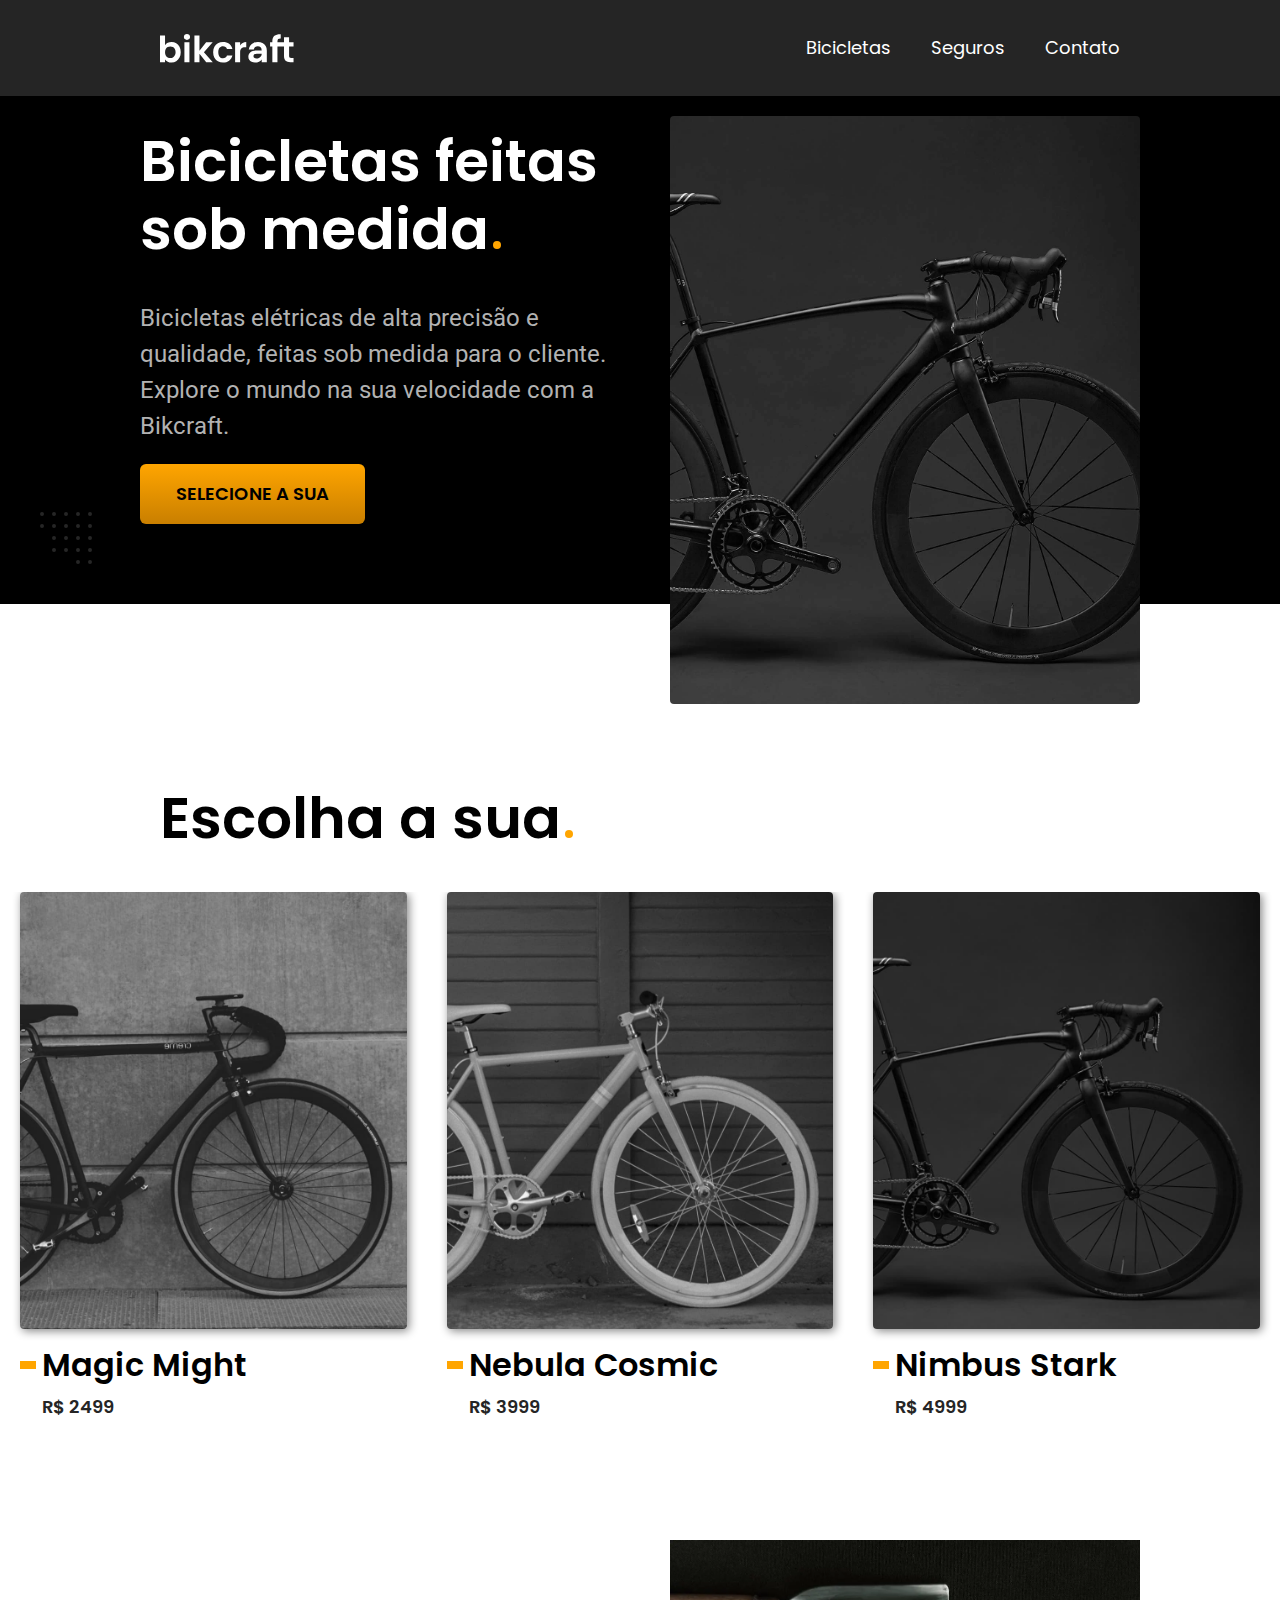
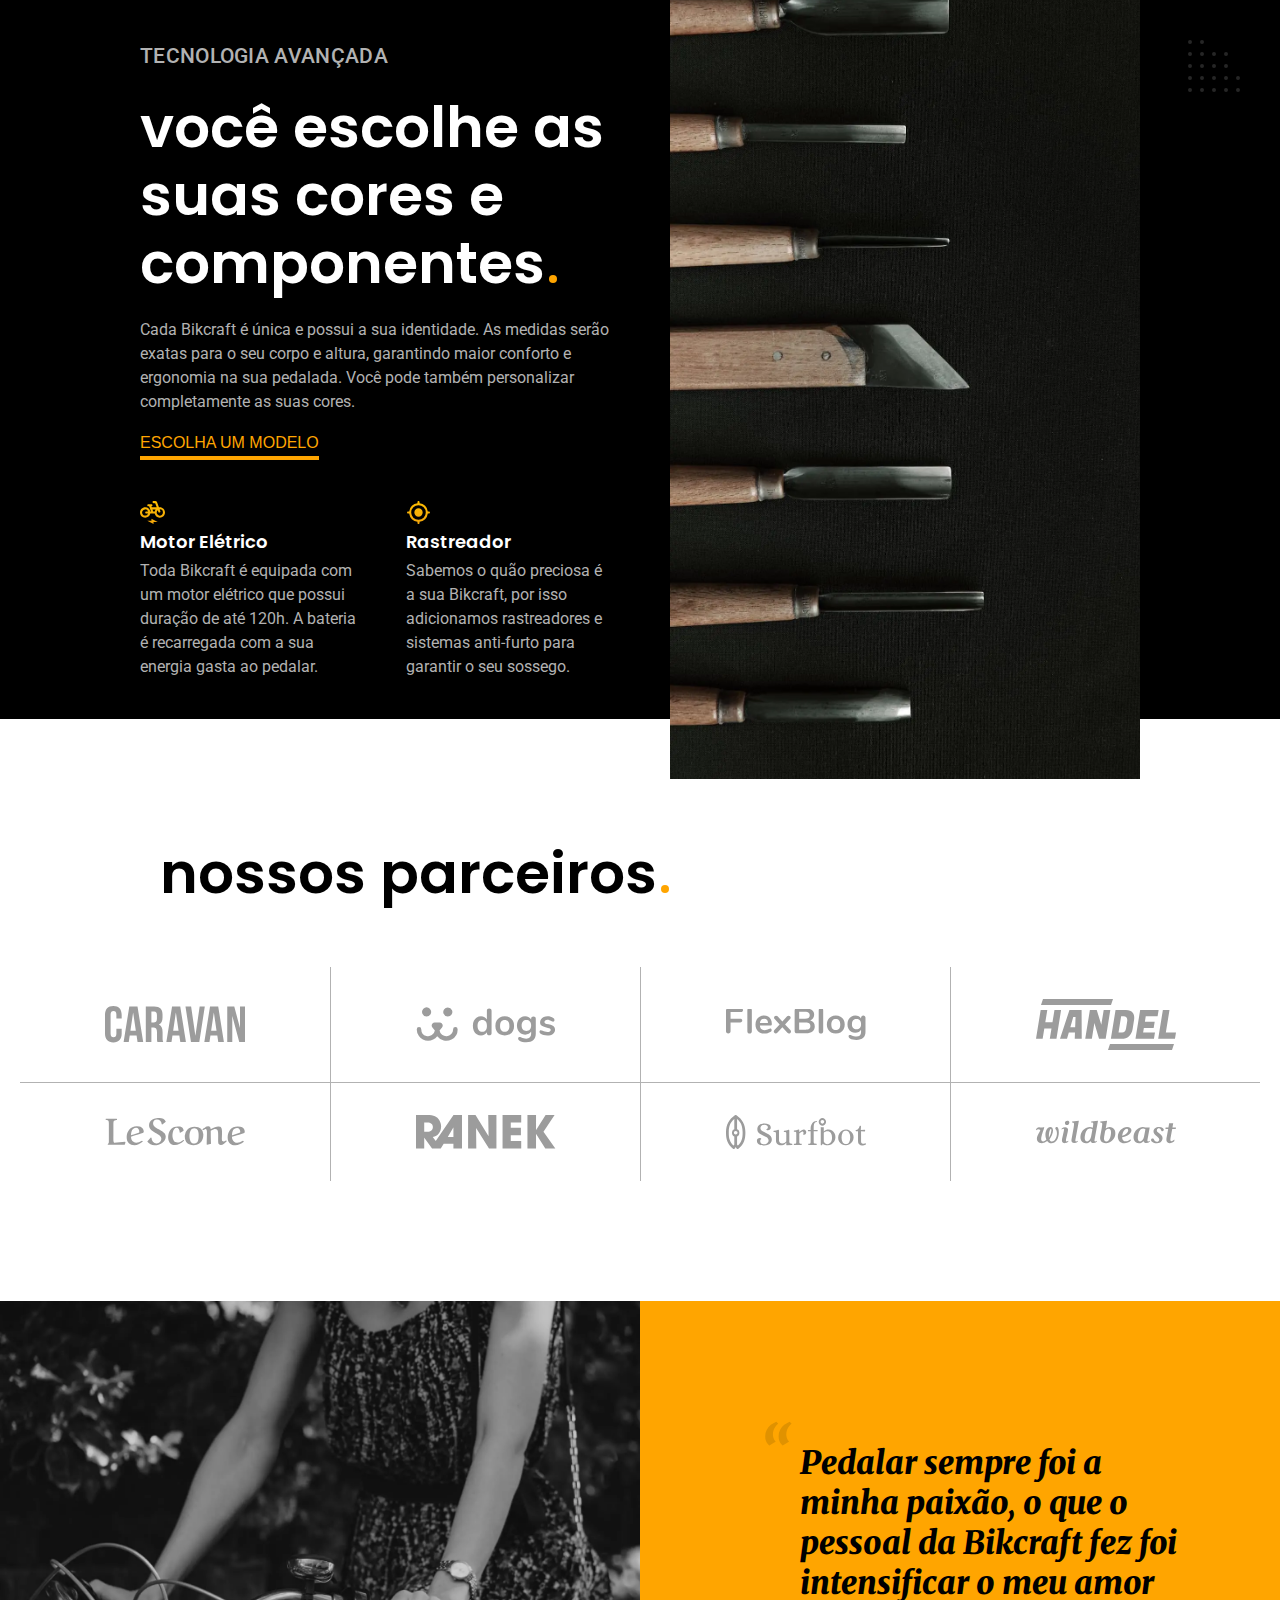
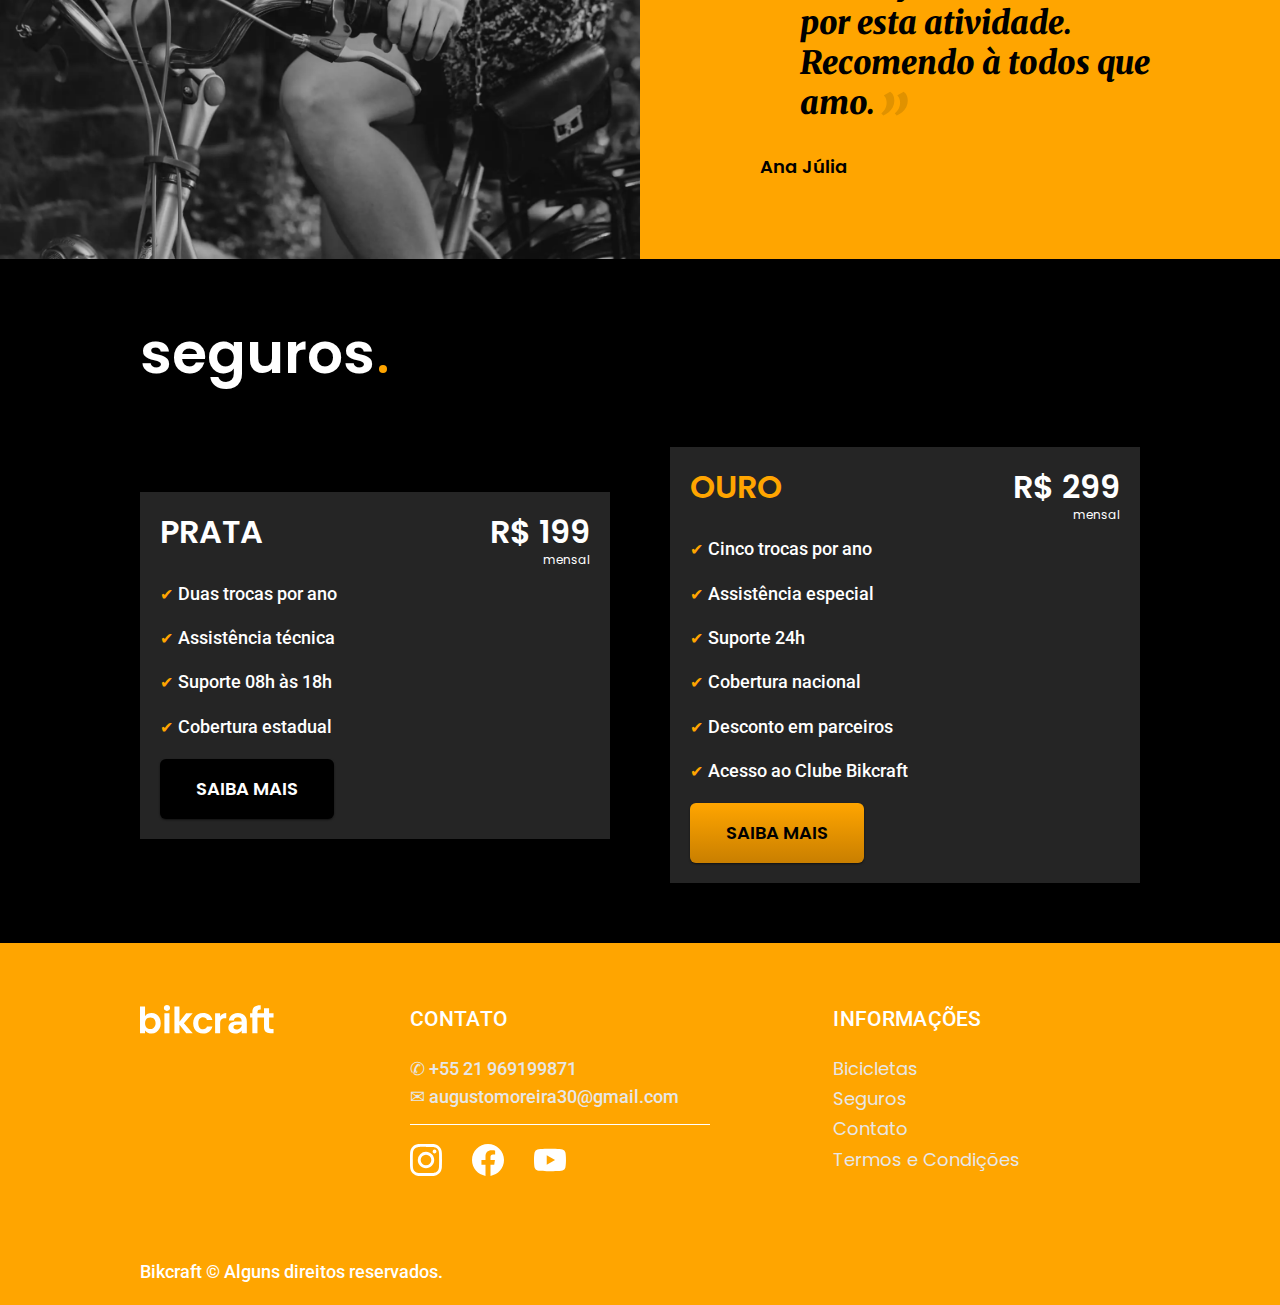
==== commit 00604096: "update" ====
--- a/index.html
+++ b/index.html
@@ -19,7 +19,7 @@
       href="https://fonts.googleapis.com/css2?family=Merriweather:ital,wght@1,900&family=Poppins:wght@400;600&family=Roboto:wght@400;500&display=swap"
       rel="stylesheet"
     />
-    <script async src="./js/plugins/simple-anime.js"></script>
+    <script defer src="./js/plugins/simple-anime.js"></script>
     <script defer src="./js/script.js"></script>
     <script>document.documentElement.classList.add('js')</script>
   </head>
